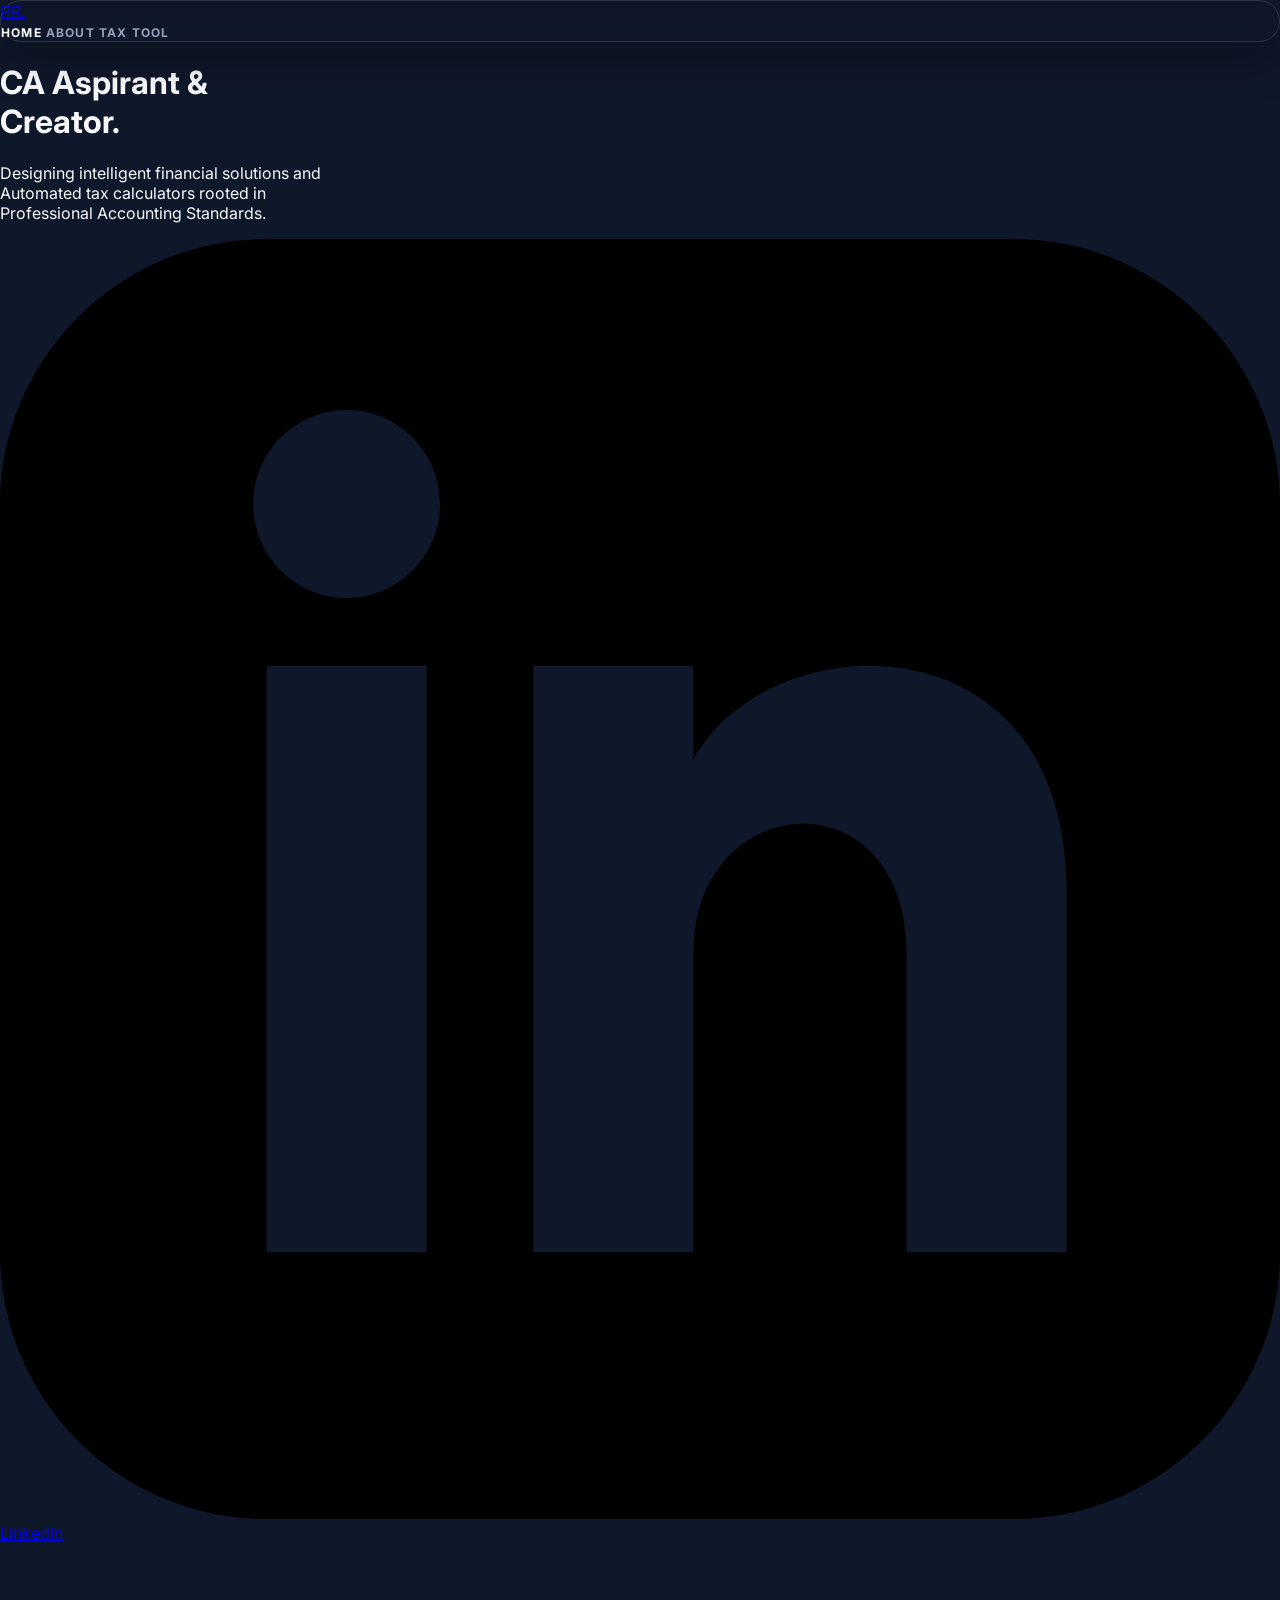
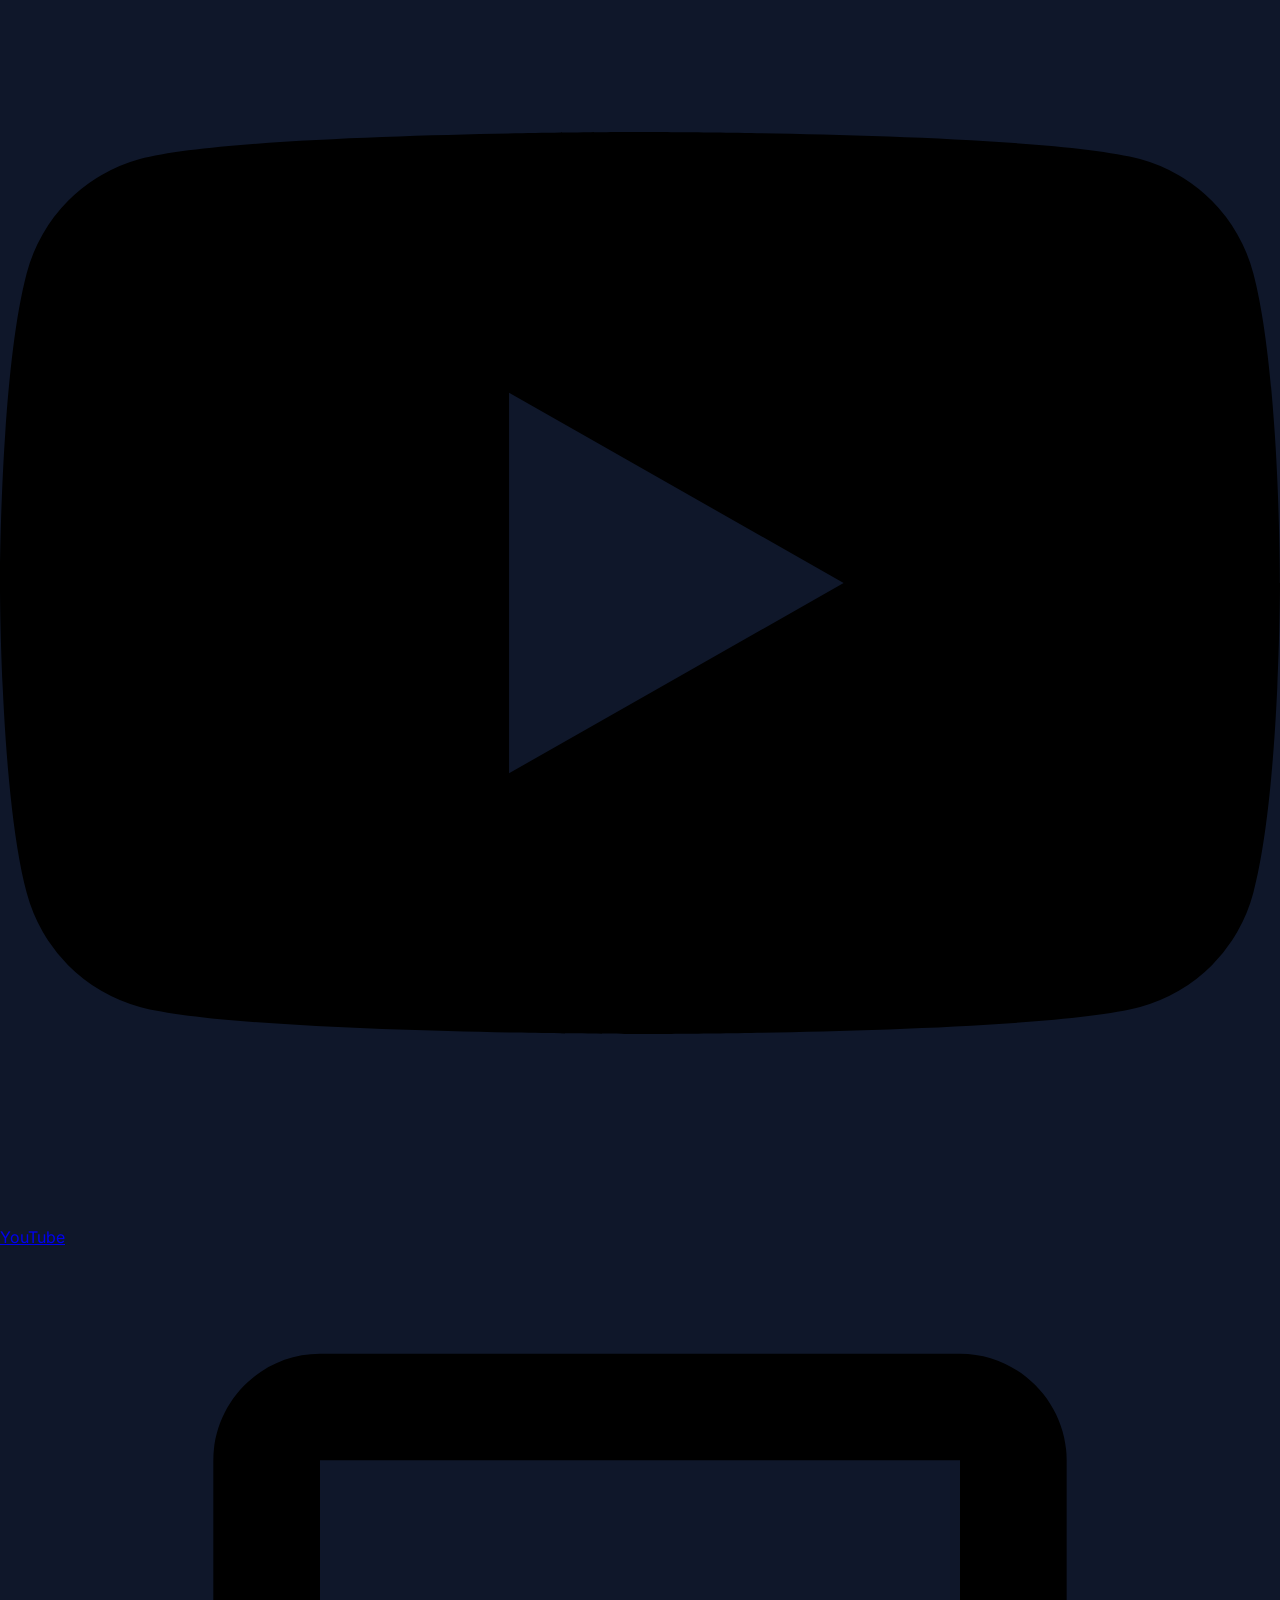
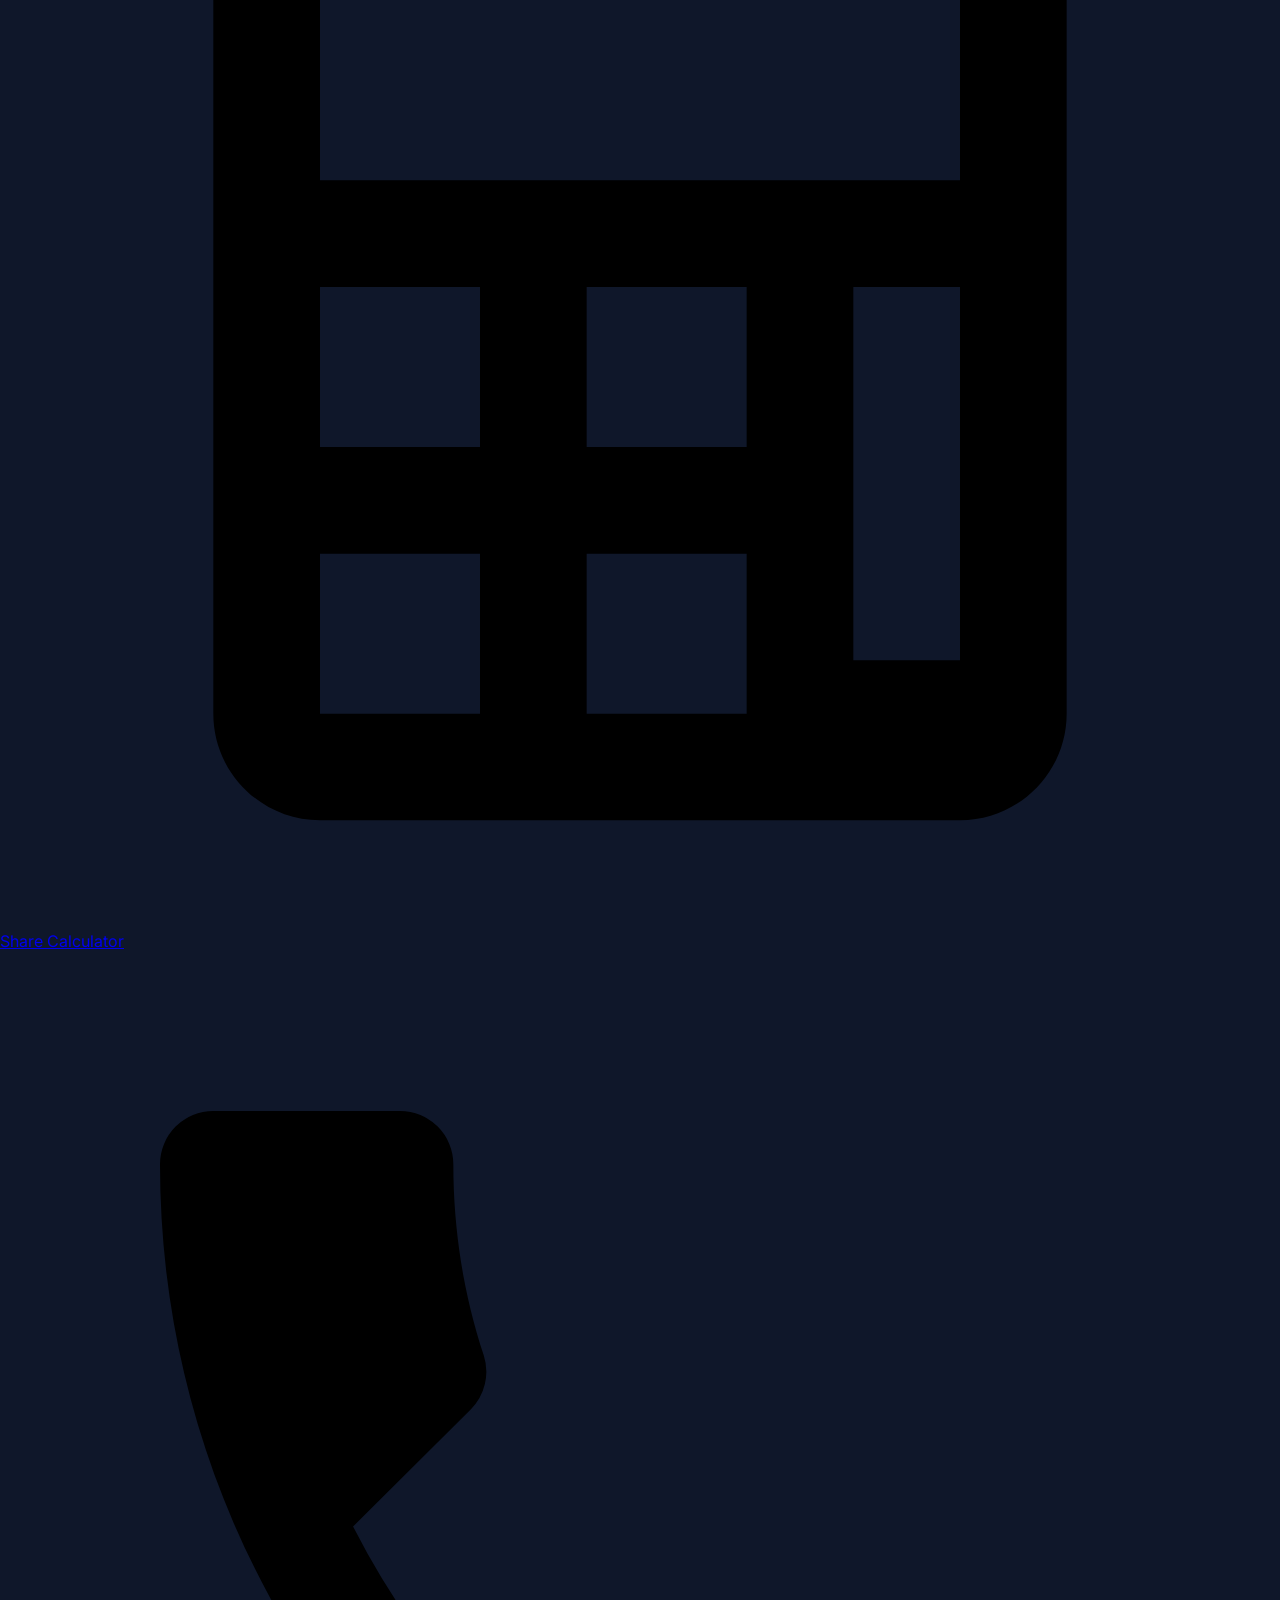
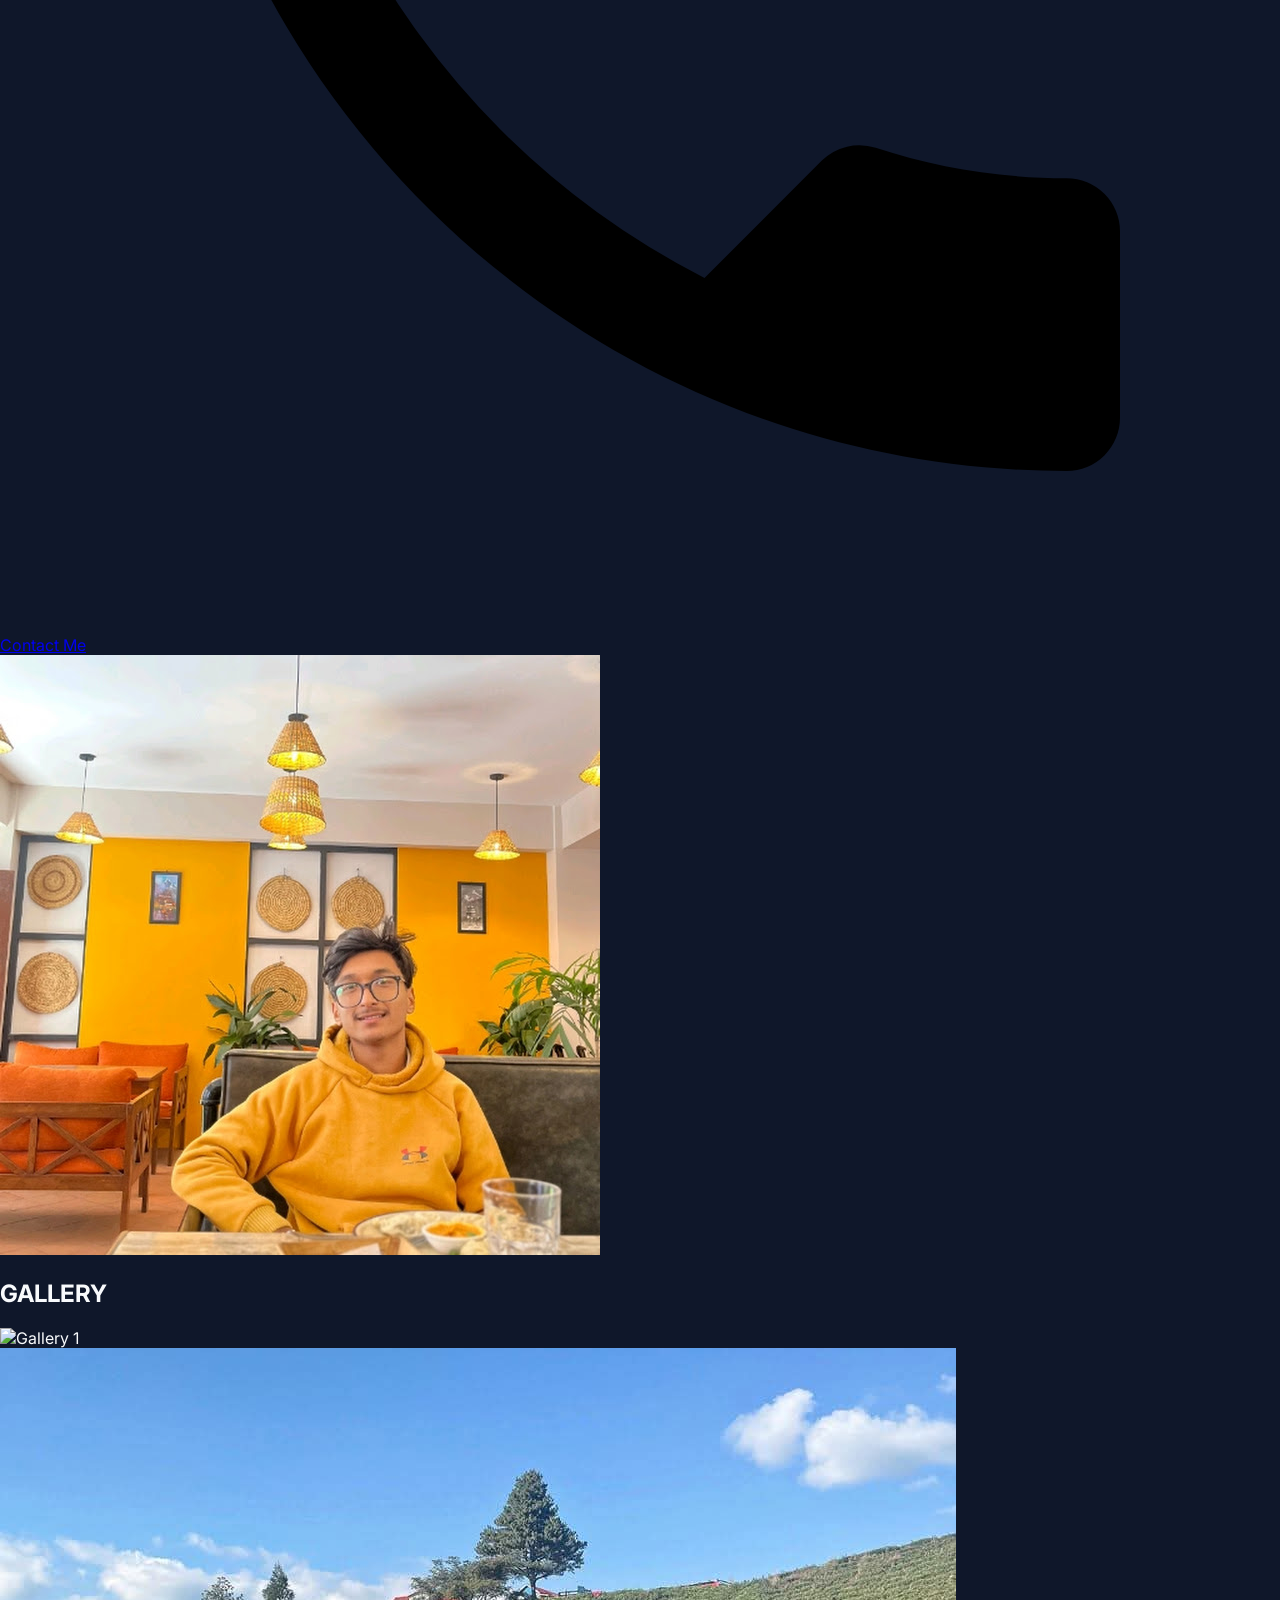
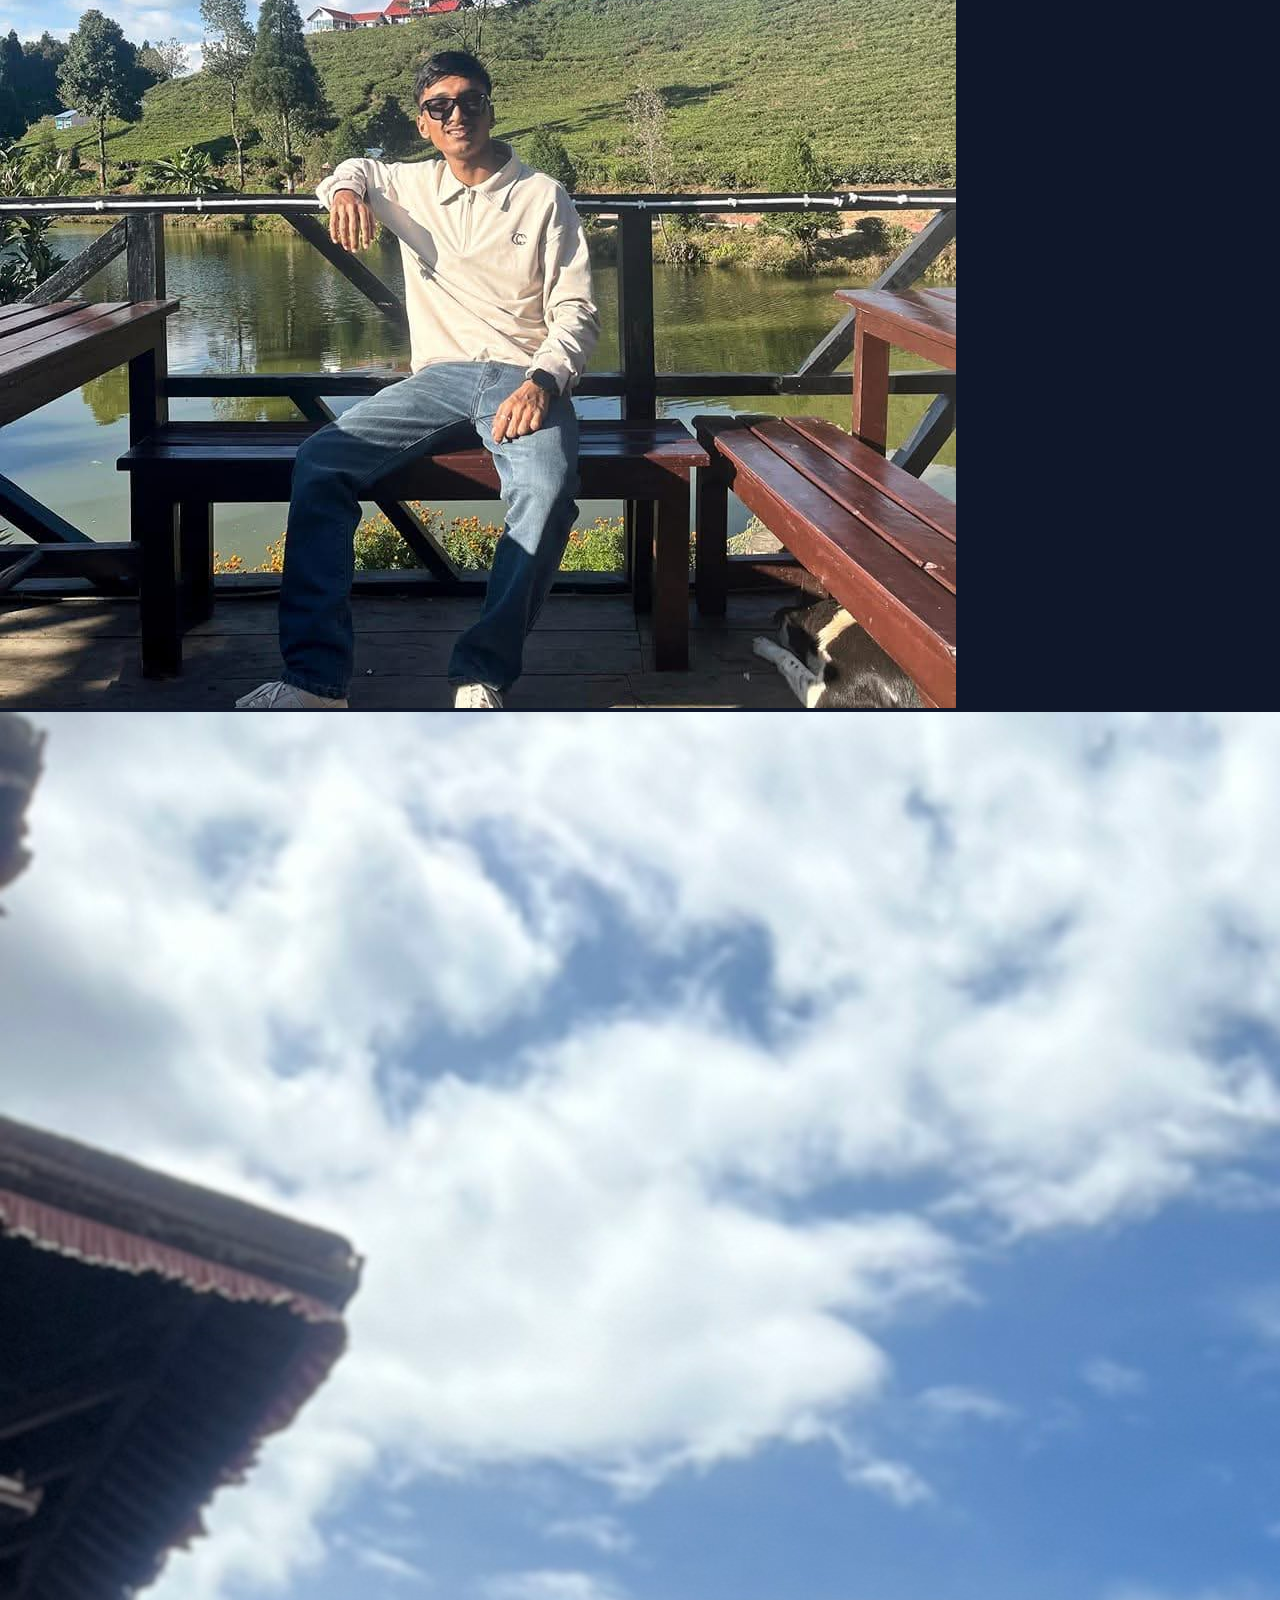
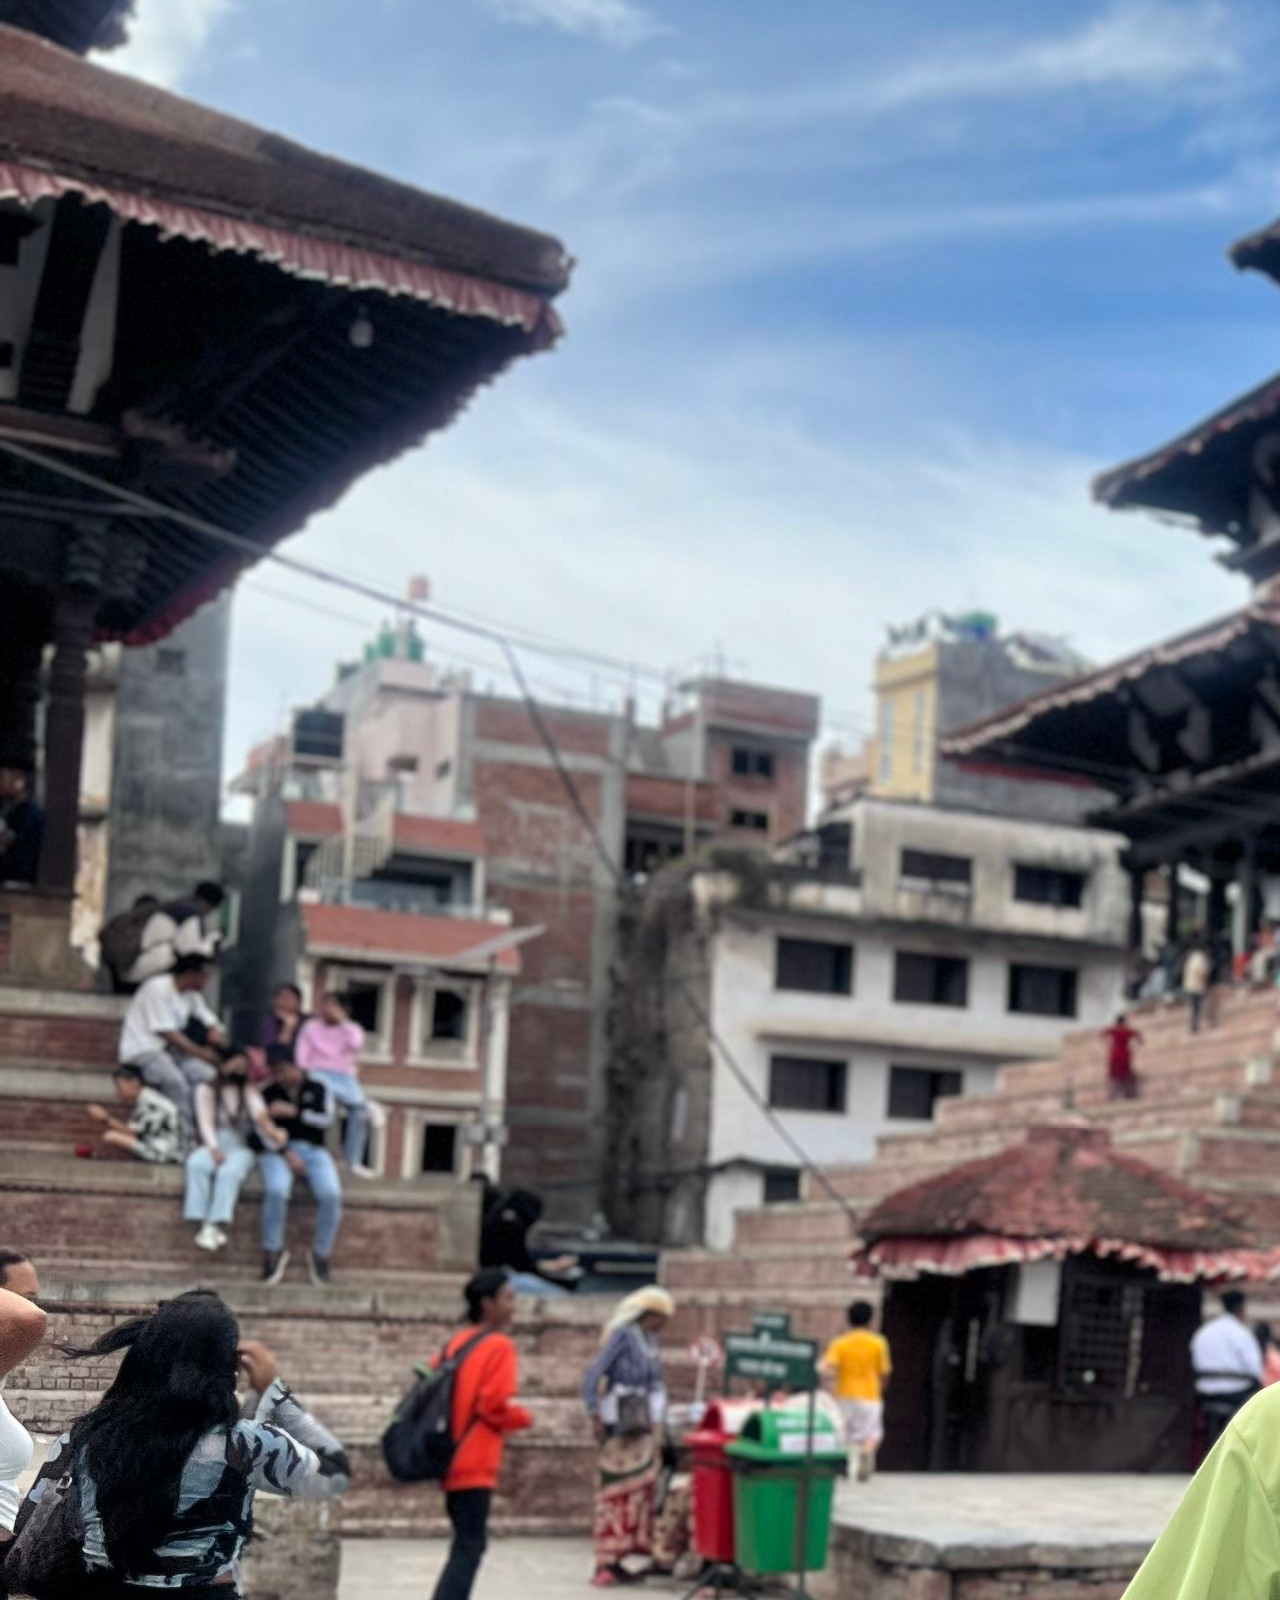
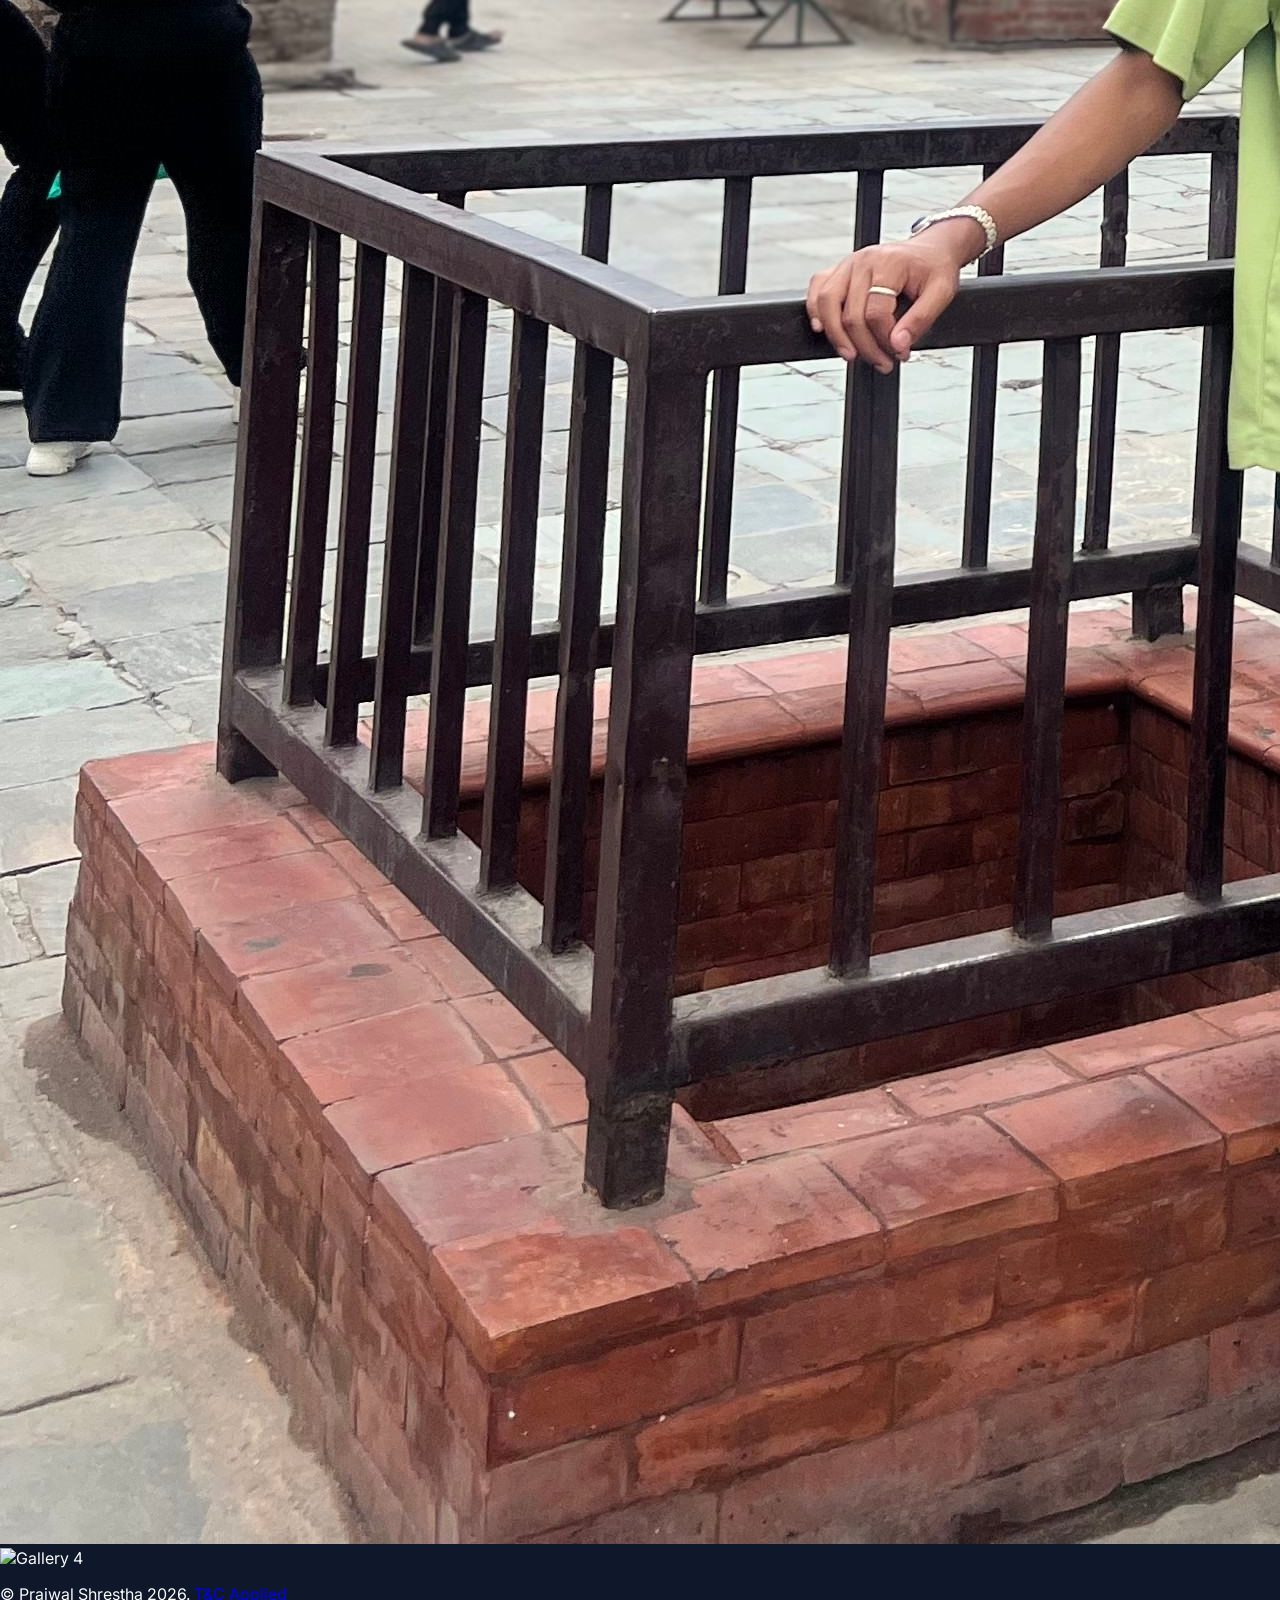
==== index.html @ 25c09fc2 "Add files via upload" ====
<!DOCTYPE html>
<html lang="en">
<head>
    <meta charset="UTF-8">
    <meta name="viewport" content="width=device-width, initial-scale=1.0">
    <meta name="title" content="Prajwal Shrestha | CA Aspirant & Content Creator">
    <meta name="description" content="A personal platform by Prajwal Shrestha featuring tools, insights, and resources on finance, technology, and creativity—helping users simplify decisions and explore new ideas.">
    <meta name="keywords" content="About Prajwal Shrestha, About CA, ICAN, share tax calculator, NEPSE, Tax Tool, Pikha Lakhu, Web Developer, prajwal shrestha, Prajwal Newar ">
    <meta name="author" content="Prajwal Shrestha">

    <meta property="og:type" content="website">
    <meta property="og:url" content="https://prajwalshrestha2.com.np/">
    <meta property="og:title" content="Prajwal Shrestha | Financial Analyst & Creator">
    <meta property="og:description" content="Explore my work in financial management and cultural architectural documentation.">
    <meta property="og:image" content="https://prajwalshrestha2.com.np/picture.jpg">

    <link rel="icon" href="fav.png">
    <title>Prajwal | Portfolio</title>
    <script src="https://cdn.tailwindcss.com"></script>
    <script defer src="https://unpkg.com/alpinejs@3.x.x/dist/cdn.min.js"></script>
    <link rel="stylesheet" href="style.css">
    <script>
        if ('scrollRestoration' in history) {
            history.scrollRestoration = 'manual';
        }
        window.addEventListener('load', function() {
            window.scrollTo(0, 0);
        });
    </script>
     <script type="application/ld+json">
{
  "@context": "https://schema.org",
  "@type": "Person",
  "name": "Prajwal Shrestha",
  "url": "https://prajwalshrestha2.com.np",
  "jobTitle": "Market Analyst, CA Student and Front-end Developer",
 "address": {
    "@type": "PostalAddress",
    "addressLocality": "Kathmandu",
    "addressCountry": "Nepal"
  },
  "alumniOf": {
    "@type": "Chartered Accountancy",
    "name": "Institute of Chartered Accountants of Nepal"
  },
  "knowsAbout": [
    "Chartered Accountancy",
    "CA Aspirant",
    "Front-end Web Development",
    "Financial Systems",
    "React",
    "Stock Market Analysis",
    "Prajwal Shrestha"
  ],
  "sameAs": [
    "https://www.linkedin.com/in/prajwalshresthaaa",
    "https://github.com/Prajwalshresthaofficial",
    "https://www.youtube.com/@Prajwalshresthaa",
  ],
  "description": "Prajwal Shrestha is a Market Analyst, Front-end Web Developer, and CA aspirant specializing in financial technology and digital content creation."

}

</script>
    
    <style>
        .glass-card {
            background: rgba(15, 23, 42, 0.8);
            backdrop-filter: blur(12px);
            -webkit-backdrop-filter: blur(12px);
        }
        .nav-link {
            @apply text-slate-400 hover:text-blue-400 transition-colors duration-300;
        }
        .nav-link.active {
            @apply text-blue-400 font-bold;
        }
    </style>
</head>
<body class="bg-[#0f172a] text-white">
    <nav class="fixed top-4 left-1/2 z-50 glass-card rounded-[2rem] border border-slate-800 px-4 py-3 max-w-6xl w-[95%] -translate-x-1/2 transform">
        <div class="max-w-6xl mx-auto px-6 h-16 flex items-center justify-between">
            <span class="text-xl font-bold text-blue-400"><a href="home.html">PR.</a></span>
            <div class="flex gap-8">
                <a href="./home" class="nav-link active">Home</a>
                <a href="./about" class="nav-link">About</a>
                <a href="./tax" class="nav-link">Tax Tool</a>
            </div>
        </div>
    </nav>

    <main class="pt-40 pb-4 px-6 max-w-6xl mx-auto flex flex-col md:flex-row items-center gap-12">
        <div class="flex-1 space-y-8">
            <h1 class="text-5xl md:text-7xl font-bold leading-tight">
                CA Aspirant & <br><span class="text-slate-500">Creator.</span>
            </h1>
            <p class="text-slate-400 max-w-md text-lg">
               Designing intelligent financial solutions and <br>Automated tax calculators rooted in<br>Professional Accounting Standards.
            </p>

            <div class="flex flex-wrap justify-center gap-4 pt-2 md:justify-start">
                <a href="https://linkedin.com/in/prajwalshresthaaa" target="_blank" class="group flex items-center gap-2 text-slate-400 hover:text-blue-400 transition-all">
                    <svg class="w-5 h-5 fill-current" viewBox="0 0 24 24"><path d="M19 0h-14c-2.761 0-5 2.239-5 5v14c0 2.761 2.239 5 5 5h14c2.762 0 5-2.239 5-5v-14c0-2.761-2.238-5-5-5zm-11 19h-3v-11h3v11zm-1.5-12.268c-.966 0-1.75-.79-1.75-1.764s.784-1.764 1.75-1.764 1.75.79 1.75 1.764-.783 1.764-1.75 1.764zm13.5 12.268h-3v-5.604c0-3.368-4-3.113-4 0v5.604h-3v-11h3v1.765c1.396-2.586 7-2.777 7 2.476v6.759z"/></svg>
                    <span class="text-sm font-medium">LinkedIn</span>
                </a>
                <a href="https://youtube.com/@Prajwalshresthaa" target="_blank" class="group flex items-center gap-2 text-slate-400 hover:text-red-500 transition-all">
                    <svg class="w-5 h-5 fill-current" viewBox="0 0 24 24"><path d="M23.498 6.186a3.016 3.016 0 0 0-2.122-2.136C19.505 3.545 12 3.545 12 3.545s-7.505 0-9.377.505A3.017 3.017 0 0 0 .502 6.186C0 8.07 0 12 0 12s0 3.93.502 5.814a3.016 3.016 0 0 0 2.122 2.136c1.871.505 9.376.505 9.376.505s7.505 0 9.377-.505a3.015 3.015 0 0 0 2.122-2.136C24 15.93 24 12 24 12s0-3.93-.502-5.814zM9.545 15.568V8.432L15.818 12l-6.273 3.568z"/></svg>
                    <span class="text-sm font-medium">YouTube</span>
                </a>
                <a href="tax.html" target="_blank" class="group flex items-center gap-2 text-slate-400 hover:text-slate-100 transition-all">
                    <svg class="w-5 h-5 fill-current" viewBox="0 0 24 24">
                    <path d="M6 2C4.9 2 4 2.9 4 4v16c0 1.1.9 2 2 2h12c1.1 0 2-.9 2-2V4c0-1.1-.9-2-2-2H6zm0 2h12v6H6V4zm0 8h3v3H6v-3zm5 0h3v3h-3v-3zm5 0h2v7h-2v-7zM6 17h3v3H6v-3zm5 0h3v3h-3v-3z"/>
                    </svg>
                    <span class="text-sm font-medium">Share Calculator</span>
                </a>
                <a href="contact.html" target="_blank" class="group flex items-center gap-2 text-slate-400 hover:text-green-500 transition-all">
                    <svg class="w-5 h-5 fill-current" viewBox="0 0 24 24">
                    <path d="M6.62 10.79a15.05 15.05 0 0 0 6.59 6.59l2.2-2.2a1 1 0 0 1 1.01-.24c1.12.37 2.33.57 3.58.57a1 1 0 0 1 1 1V20a1 1 0 0 1-1 1C10.61 21 3 13.39 3 4a1 1 0 0 1 1-1h3.5a1 1 0 0 1 1 1c0 1.25.2 2.46.57 3.58a1 1 0 0 1-.24 1.01l-2.21 2.2z"/>
                    </svg>
                    <span class="text-sm font-medium">Contact Me</span>
                </a>
            </div>
        </div>
        
        <div class="w-72 h-72 bg-slate-800 rounded-[2.5rem] border border-slate-700 flex items-center justify-center rotate-3 shadow-2xl overflow-hidden relative group">
            <img src="picture.jpg" alt="Prajwal Shrestha" class="w-full h-full object-cover transition-transform duration-500 group-hover:scale-110">
            <div class="absolute inset-0 bg-slate-900/40 flex items-center justify-center opacity-0 group-hover:opacity-100 transition-opacity duration-300">
            </div>
        </div>
    </main>

    <section class="pt-12 pb-20 px-6 max-w-6xl mx-auto">
        <h2 class="text-2xl font-bold mb-10 flex items-center gap-4"><span class="h-px w-10 bg-blue-500"></span> GALLERY</h2>
        <div class="grid grid-cols-2 md:grid-cols-3 lg:grid-cols-4 gap-4">
            <div class="rounded-2xl overflow-hidden aspect-square bg-slate-800 border border-slate-700">
                <img src="pic1.jpg" alt="Gallery 1" class="w-full h-full object-cover opacity-60 hover:opacity-100 transition duration-500 hover:scale-110">
            </div>
            <div class="rounded-2xl overflow-hidden aspect-square bg-slate-800 border border-slate-700">
                <img src="pic2.jpg" alt="Gallery 2" class="w-full h-full object-cover opacity-60 hover:opacity-100 transition duration-500 hover:scale-110">
            </div>
            <div class="rounded-2xl overflow-hidden aspect-square bg-slate-800 border border-slate-700">
                <img src="pic3.jpg" alt="Gallery 3" class="w-full h-full object-cover opacity-60 hover:opacity-100 transition duration-500 hover:scale-110">
            </div>
            <div class="rounded-2xl overflow-hidden aspect-square bg-slate-800 border border-slate-700">
                <img src="pic6.jpg" alt="Gallery 4" class="w-full h-full object-cover opacity-60 hover:opacity-100 transition duration-500 hover:scale-110">
            </div>
        </div>
    </section>

    <footer class="py-12 border-t border-slate-800/50 text-center">
        <p class="text-slate-500 text-sm">© Prajwal Shrestha 2026. <a href="./terms" class="text-blue-400 hover:underline">T&C Applied</a></p>
    </footer>
    <script>
        document.addEventListener('contextmenu', function(e) {
            e.preventDefault();
        });
    </script>
</body>
</html>
---- style.css ----
@import url('https://fonts.googleapis.com/css2?family=Inter:wght@400;500;600;700&display=swap');

/* =========================
   BASE STYLE
========================= */

html {
    scroll-behavior: smooth;
}

body {
    font-family: 'Inter', sans-serif;
    background: #0f172a;
    color: #f8fafc;
    margin: 0;
    min-height: 100vh;
}

main,
section,
footer {
    animation: pageEnter 0.5s ease-out;
}

@keyframes pageEnter {
    from {
        opacity: 0;
        transform: translateY(12px);
    }
    to {
        opacity: 1;
        transform: translateY(0);
    }
}


/* =========================
   SCROLLBAR
========================= */

::-webkit-scrollbar {
    width: 8px;
}

::-webkit-scrollbar-track {
    background: #020617;
}

::-webkit-scrollbar-thumb {
    background: #334155;
    border-radius: 20px;
}

::-webkit-scrollbar-thumb:hover {
    background: #3b82f6;
}


/* =========================
   GLASS CARD
========================= */

.glass-card {

    background:
    linear-gradient(
        135deg,
        rgba(255,255,255,0.08),
        rgba(255,255,255,0.03)
    );

    backdrop-filter: blur(18px);
    -webkit-backdrop-filter: blur(18px);

    border:
    1px solid rgba(255,255,255,0.12);

    border-radius: 24px;

    box-shadow:
    0 20px 40px rgba(0,0,0,0.25);

}


/* =========================
   FORM LAYOUT
========================= */

.form-grid {

    display:grid;

    grid-template-columns:
    repeat(2,minmax(0,1fr));

    gap:18px;

}


.form-group {

    display:flex;

    flex-direction:column;

    gap:8px;

}


.label-text {

    font-size:0.85rem;

    font-weight:600;

    color:#cbd5e1;

    letter-spacing:.02em;

}



/* =========================
   INPUTS
========================= */

.input-field {

    width:100%;

    box-sizing:border-box;

    background:#020617;

    border:
    1px solid #334155;

    border-radius:12px;

    padding:
    12px 14px;

    color:white;

    font-size:0.95rem;

    outline:none;

    transition:
    border .2s ease,
    box-shadow .2s ease,
    transform .2s ease;

}


.input-field:hover {

    border-color:#475569;

}


.input-field:focus {

    border-color:#3b82f6;

    box-shadow:
    0 0 0 3px
    rgba(59,130,246,.18);

    transform:translateY(-1px);

}


/* Fix select alignment */

select.input-field {

    appearance:none;

    cursor:pointer;

}



/* =========================
   BUTTONS
========================= */

.btn {

    border:none;

    cursor:pointer;

    padding:
    10px 20px;

    border-radius:12px;

    font-weight:700;

    transition:.25s;

}


.btn:hover {

    transform:translateY(-2px);

}


.btn-primary {

    background:#2563eb;

    color:white;

}


.btn-primary:hover {

    background:#3b82f6;

}



.btn-secondary {

    background:#334155;

    color:white;

}


.btn-secondary:hover {

    background:#475569;

}


/* Glass Toggle Buttons */

.mode-btn {

    padding:
    10px 24px;

    border-radius:14px;

    background:
    rgba(255,255,255,.06);

    border:
    1px solid rgba(255,255,255,.12);

    color:#cbd5e1;

    font-weight:700;

    transition:.25s;

}


.mode-btn.active {

    background:#2563eb;

    color:white;

    box-shadow:
    0 8px 20px rgba(37,99,235,.35);

}



/* =========================
   RESULT CARD
========================= */


.result-card {

    background:
    rgba(15,23,42,.65);

    border:
    1px solid rgba(255,255,255,.1);

    border-radius:20px;

    padding:20px;

}



.result-row {

    display:flex;

    justify-content:space-between;

    align-items:center;

    padding:
    10px 0;

    border-bottom:
    1px solid rgba(255,255,255,.08);

}


.result-row:last-child {

    border-bottom:none;

}



/* =========================
   NAVIGATION
========================= */


.nav-link {

    font-size:.75rem;

    font-weight:700;

    text-transform:uppercase;

    letter-spacing:.1em;

    color:#94a3b8;

    text-decoration:none;

    transition:.2s;

}


.nav-link:hover,
.nav-link.active {

    color:white;

}



/* =========================
   FOOTER
========================= */


.footer-text {

    color:#64748b;

    font-size:.8rem;

}


.footer-link {

    color:#3b82f6;

    text-decoration:none;

    transition:.2s;

}


.footer-link:hover {

    color:#60a5fa;

    text-decoration:underline;

}



/* =========================
   RESPONSIVE
========================= */


@media(max-width:1024px){

    .glass-card,
    .result-card,
    nav .max-w-6xl {
        width:100%;
    }

}

@media(max-width:768px){

    .form-grid {

        grid-template-columns:1fr;

    }


    .glass-card {

        border-radius:18px;

    }

    nav .max-w-6xl {
        flex-wrap: wrap;
        justify-content: space-between;
        gap: 1rem;
    }

    nav .flex.gap-8 {
        flex-wrap: wrap;
        justify-content: flex-end;
        gap: 1.5rem;
    }

    .result-row {
        flex-direction: column;
        align-items: flex-start;
        gap: 0.75rem;
    }

    .input-field {
        min-width: 0;
    }

    .max-w-6xl,
    .max-w-3xl {
        max-width: 100% !important;
    }

}

}
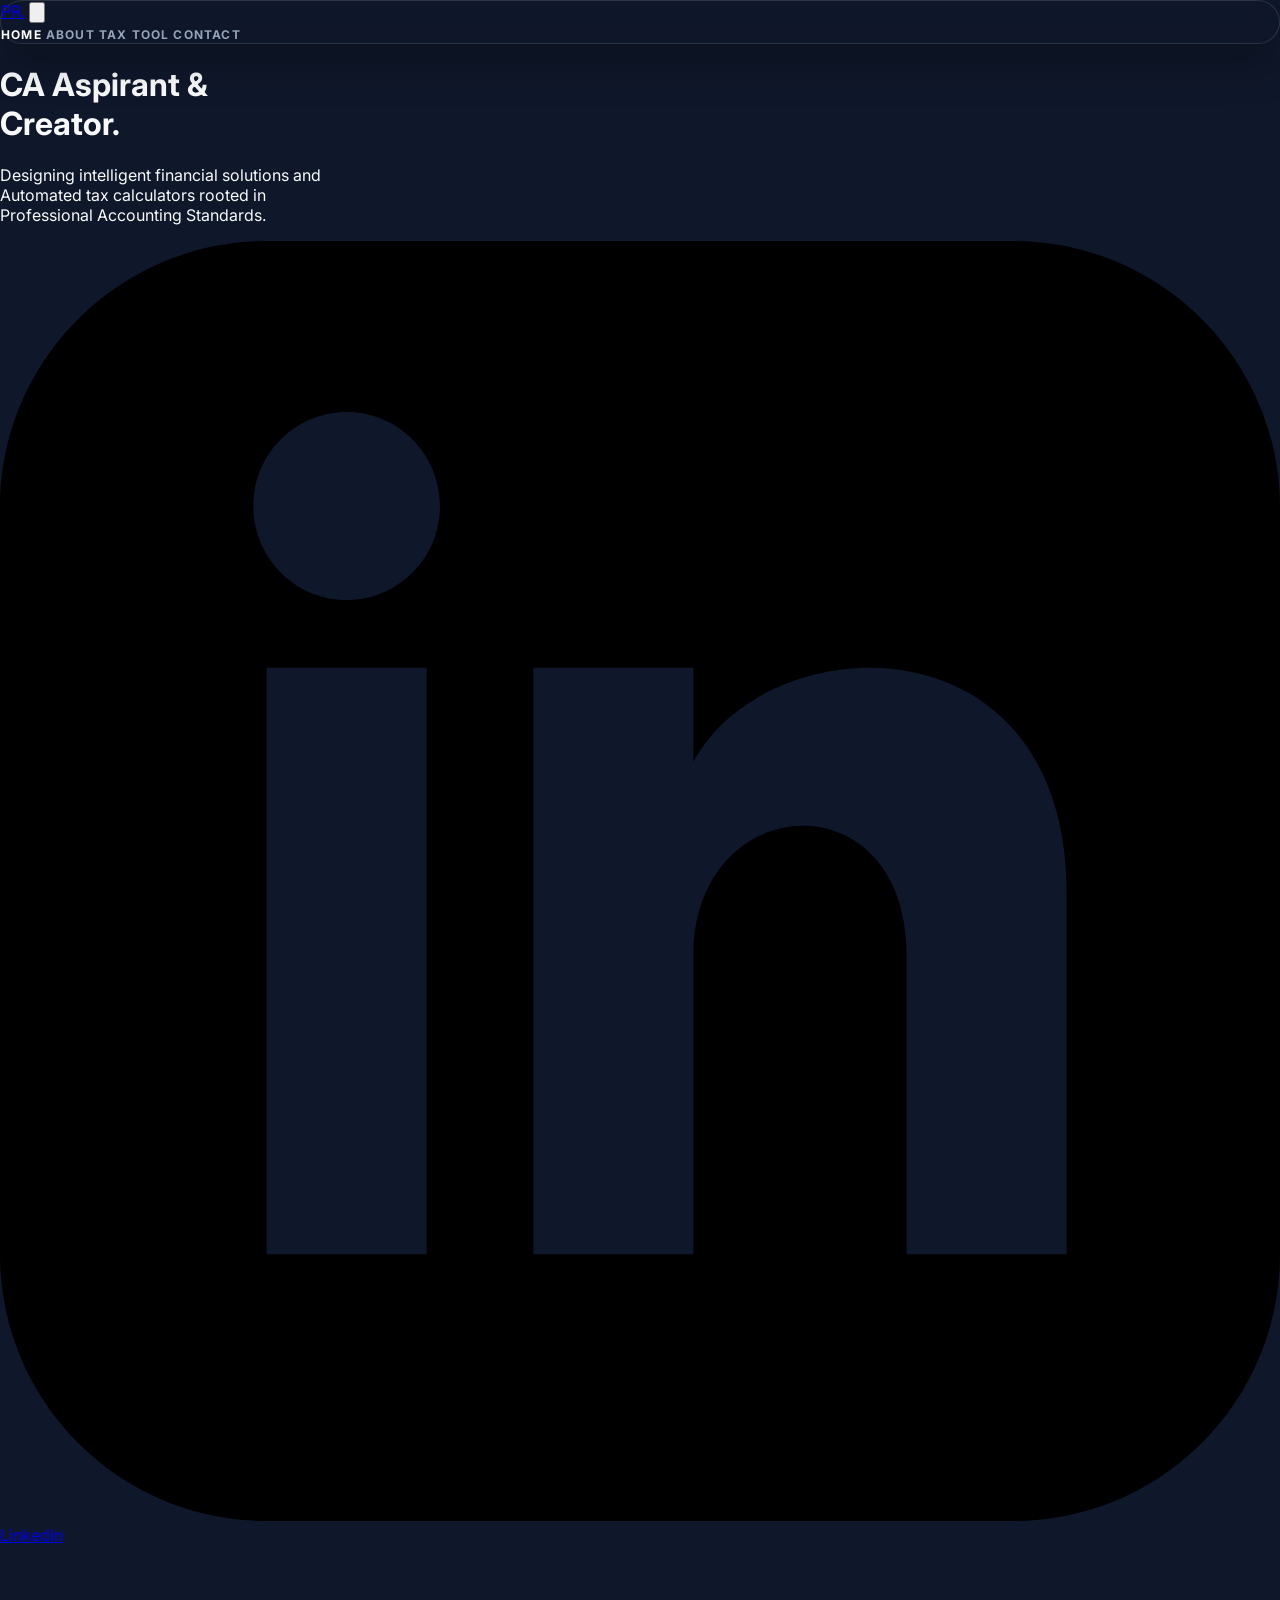
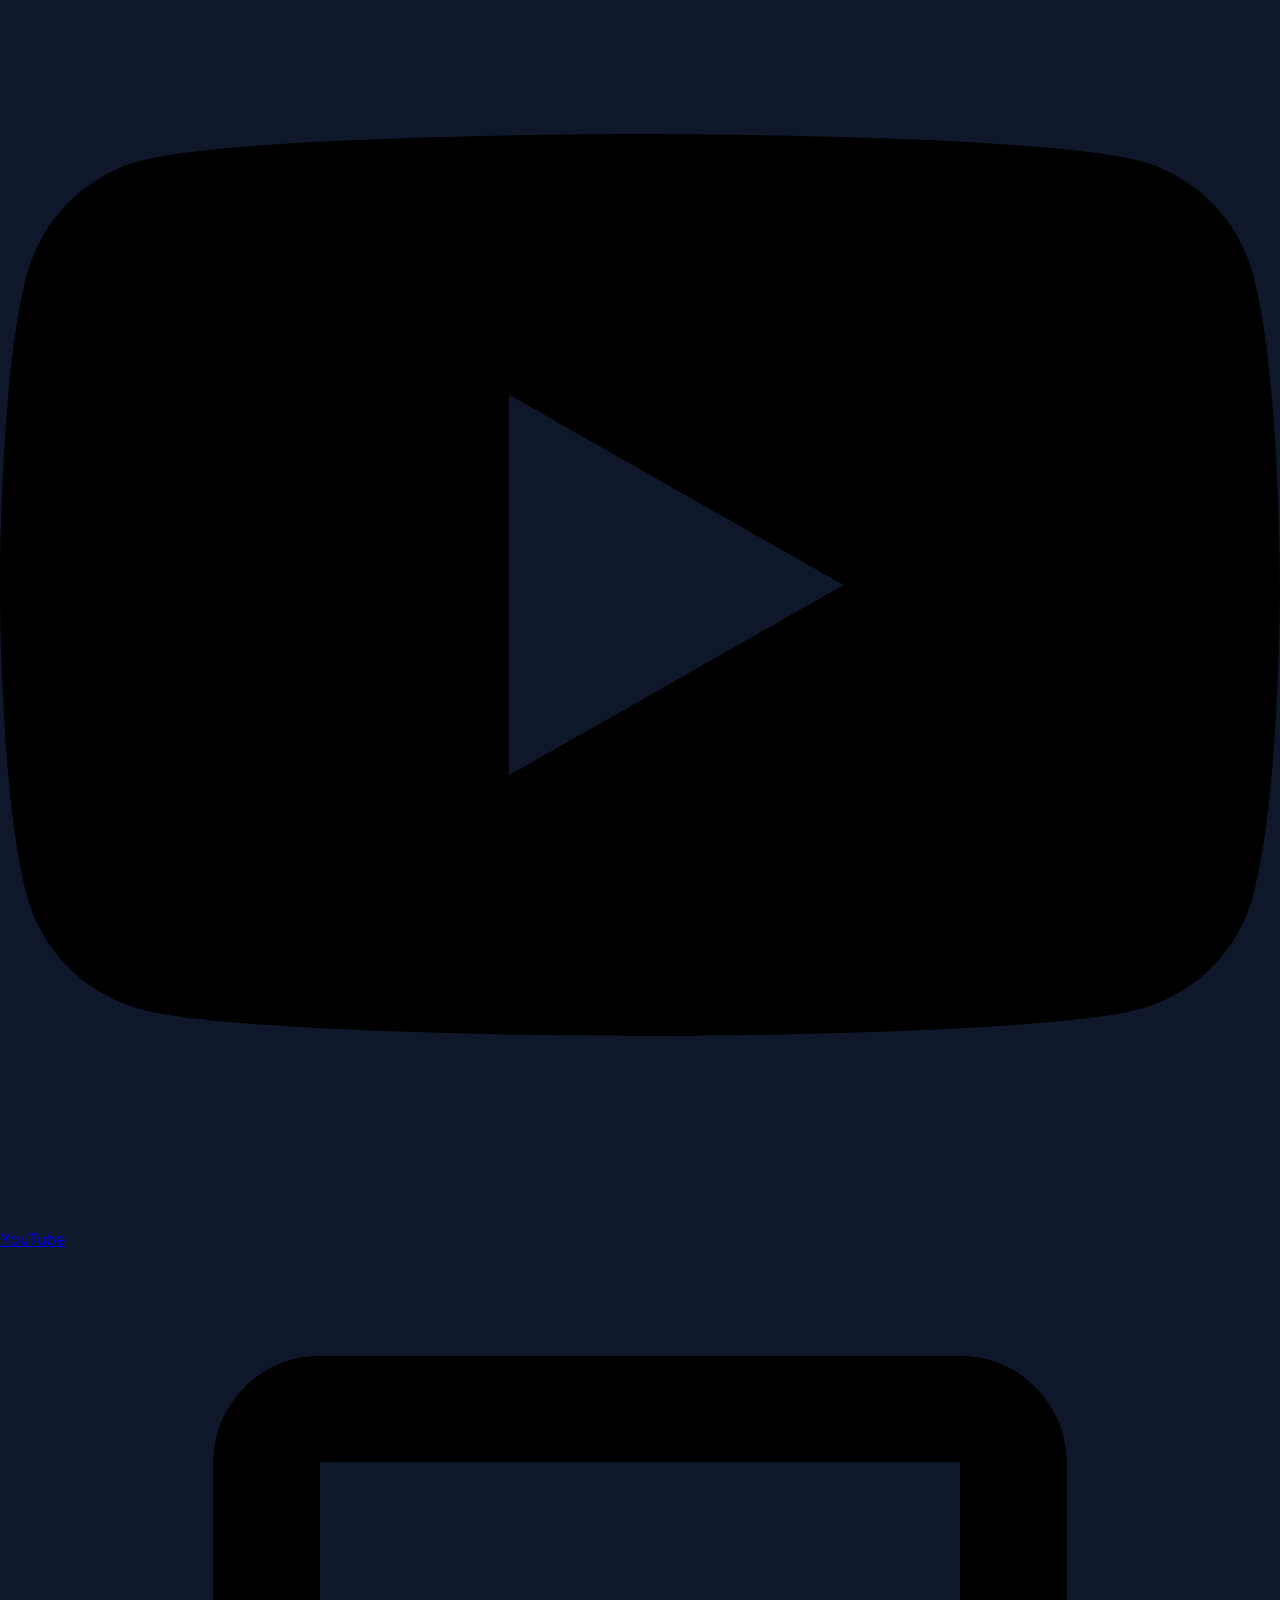
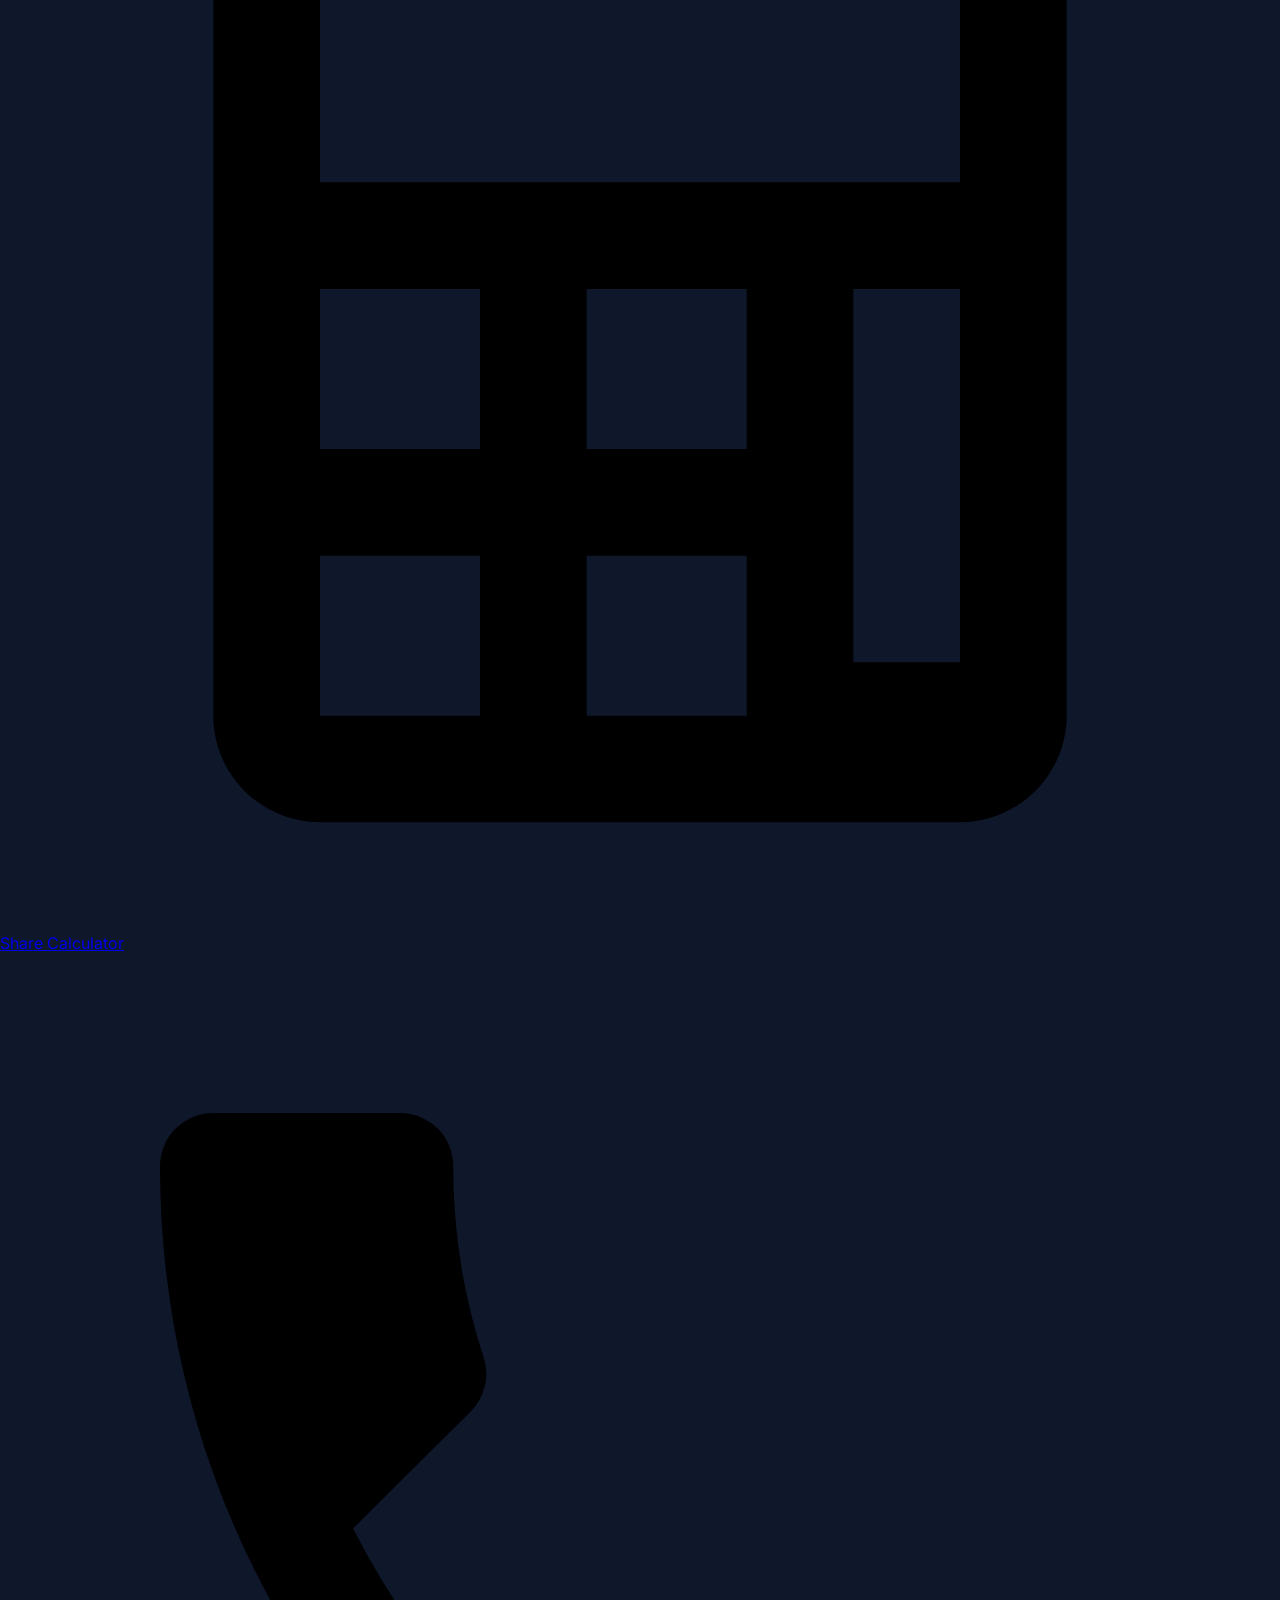
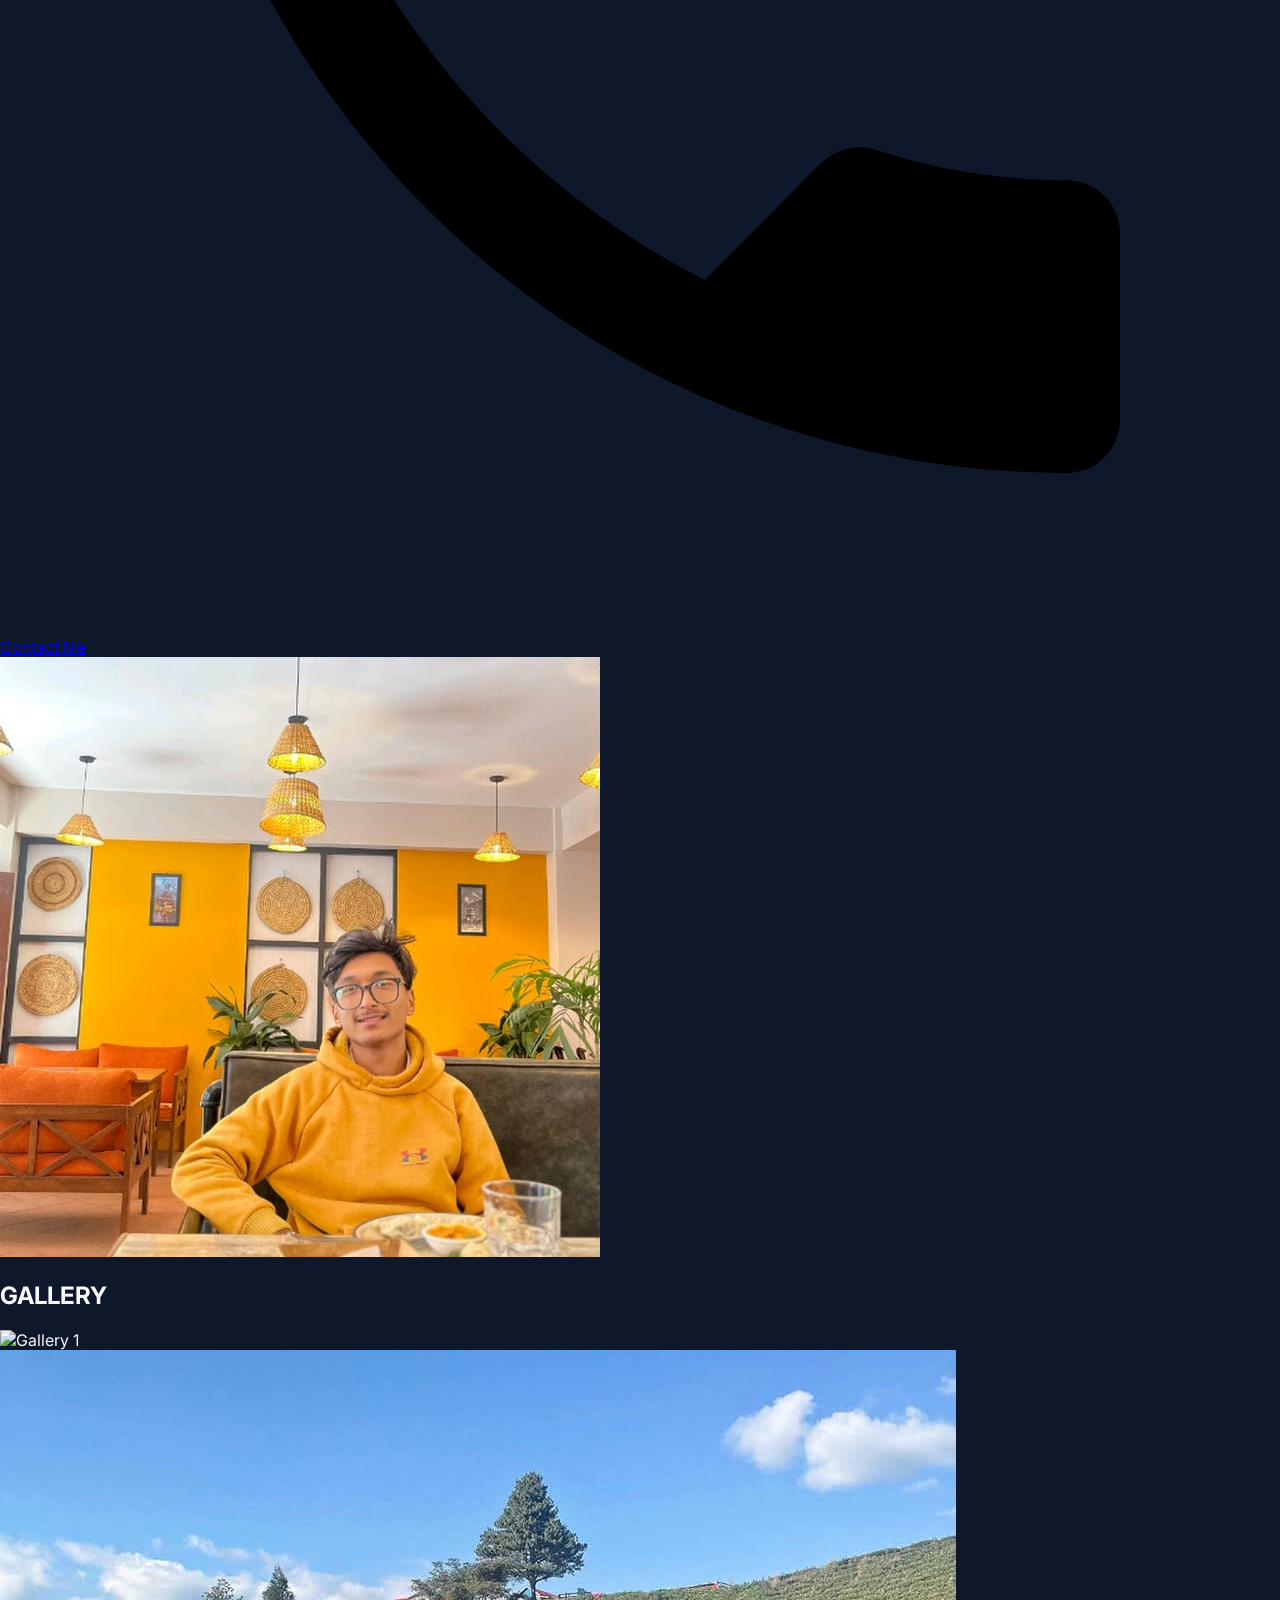
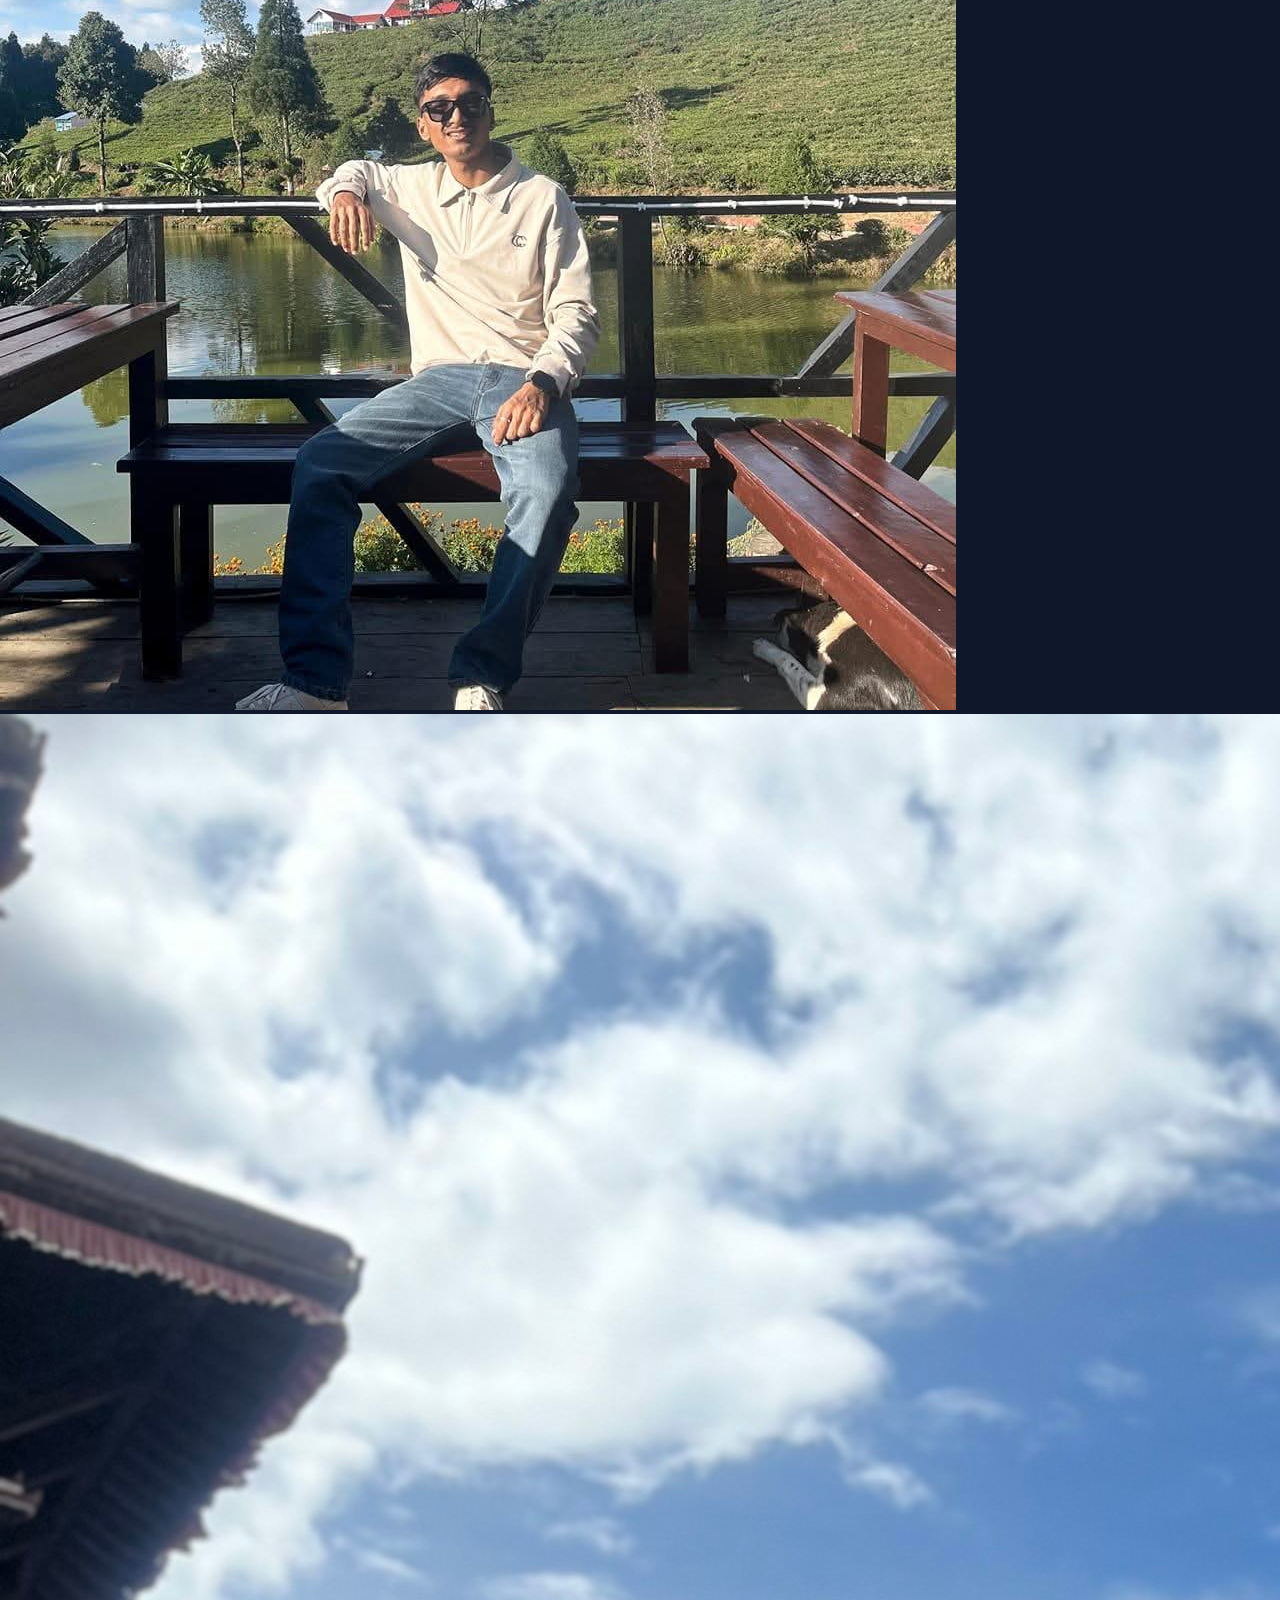
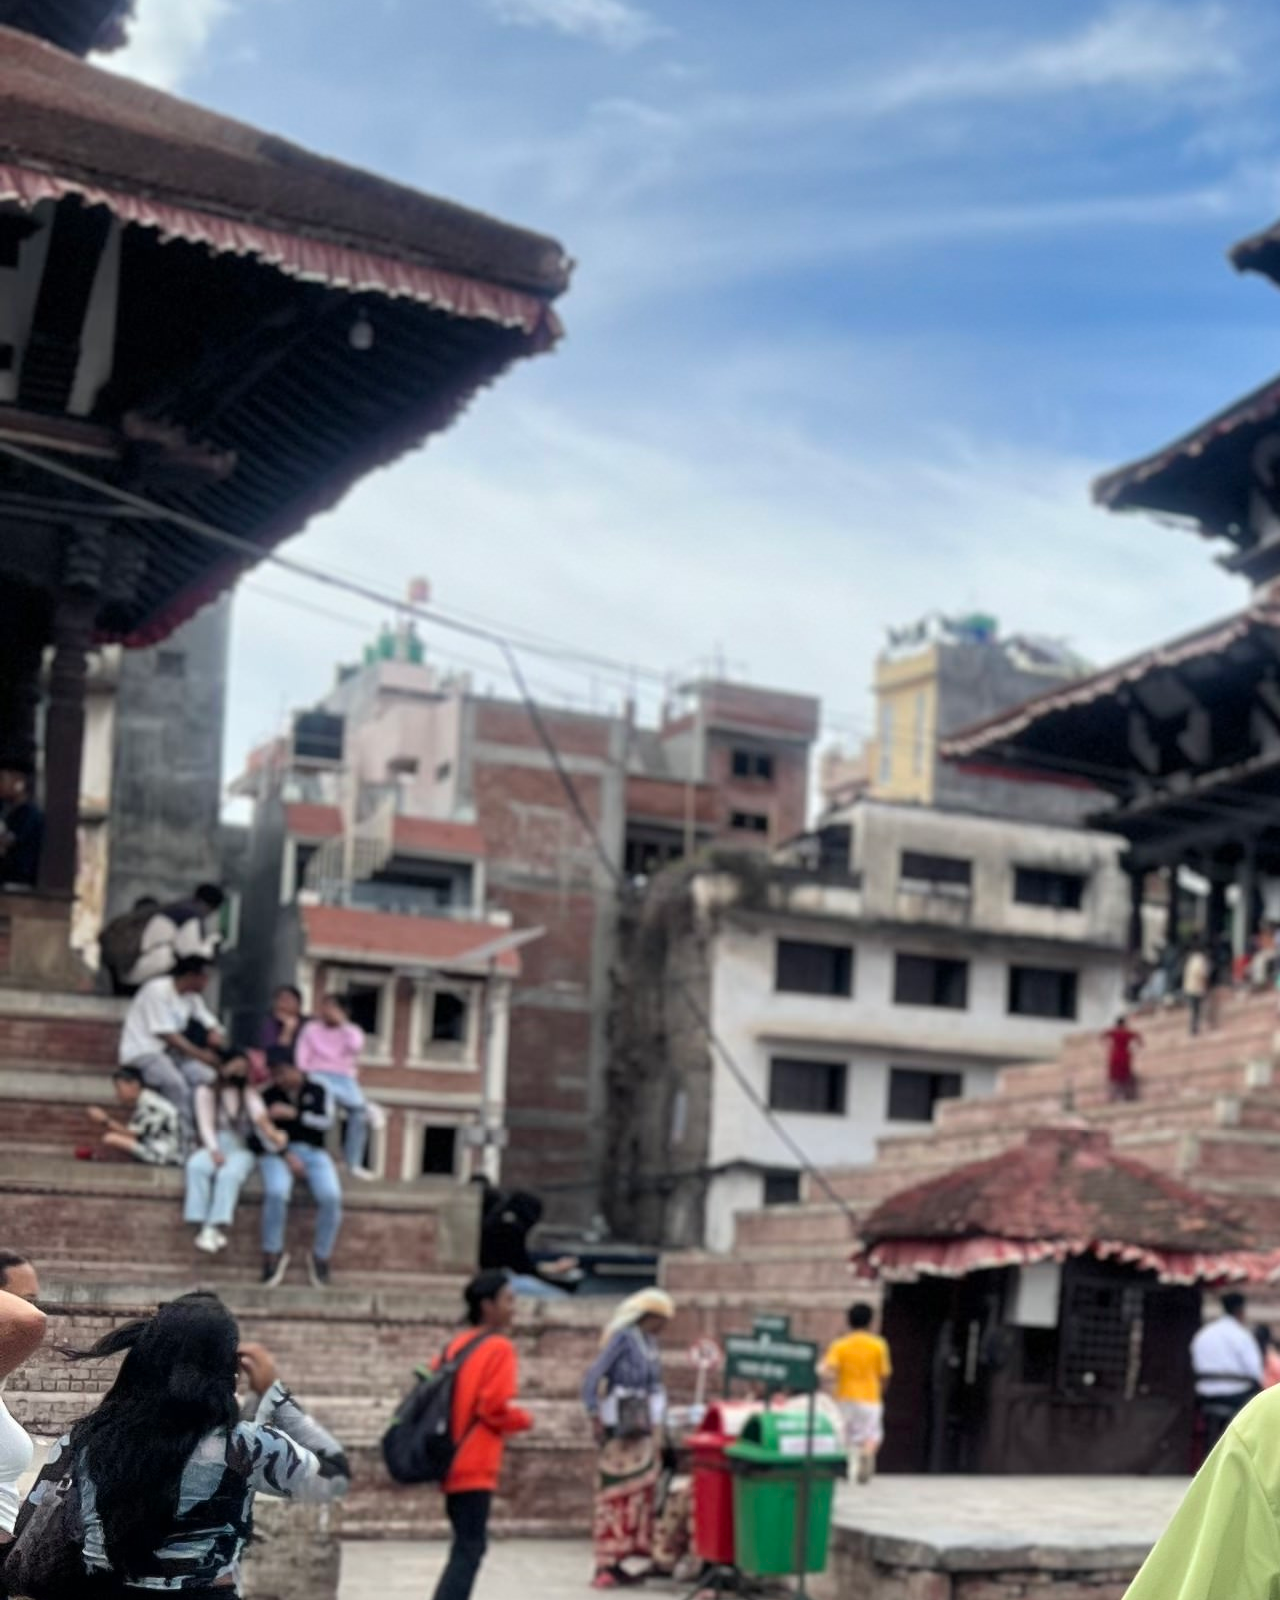
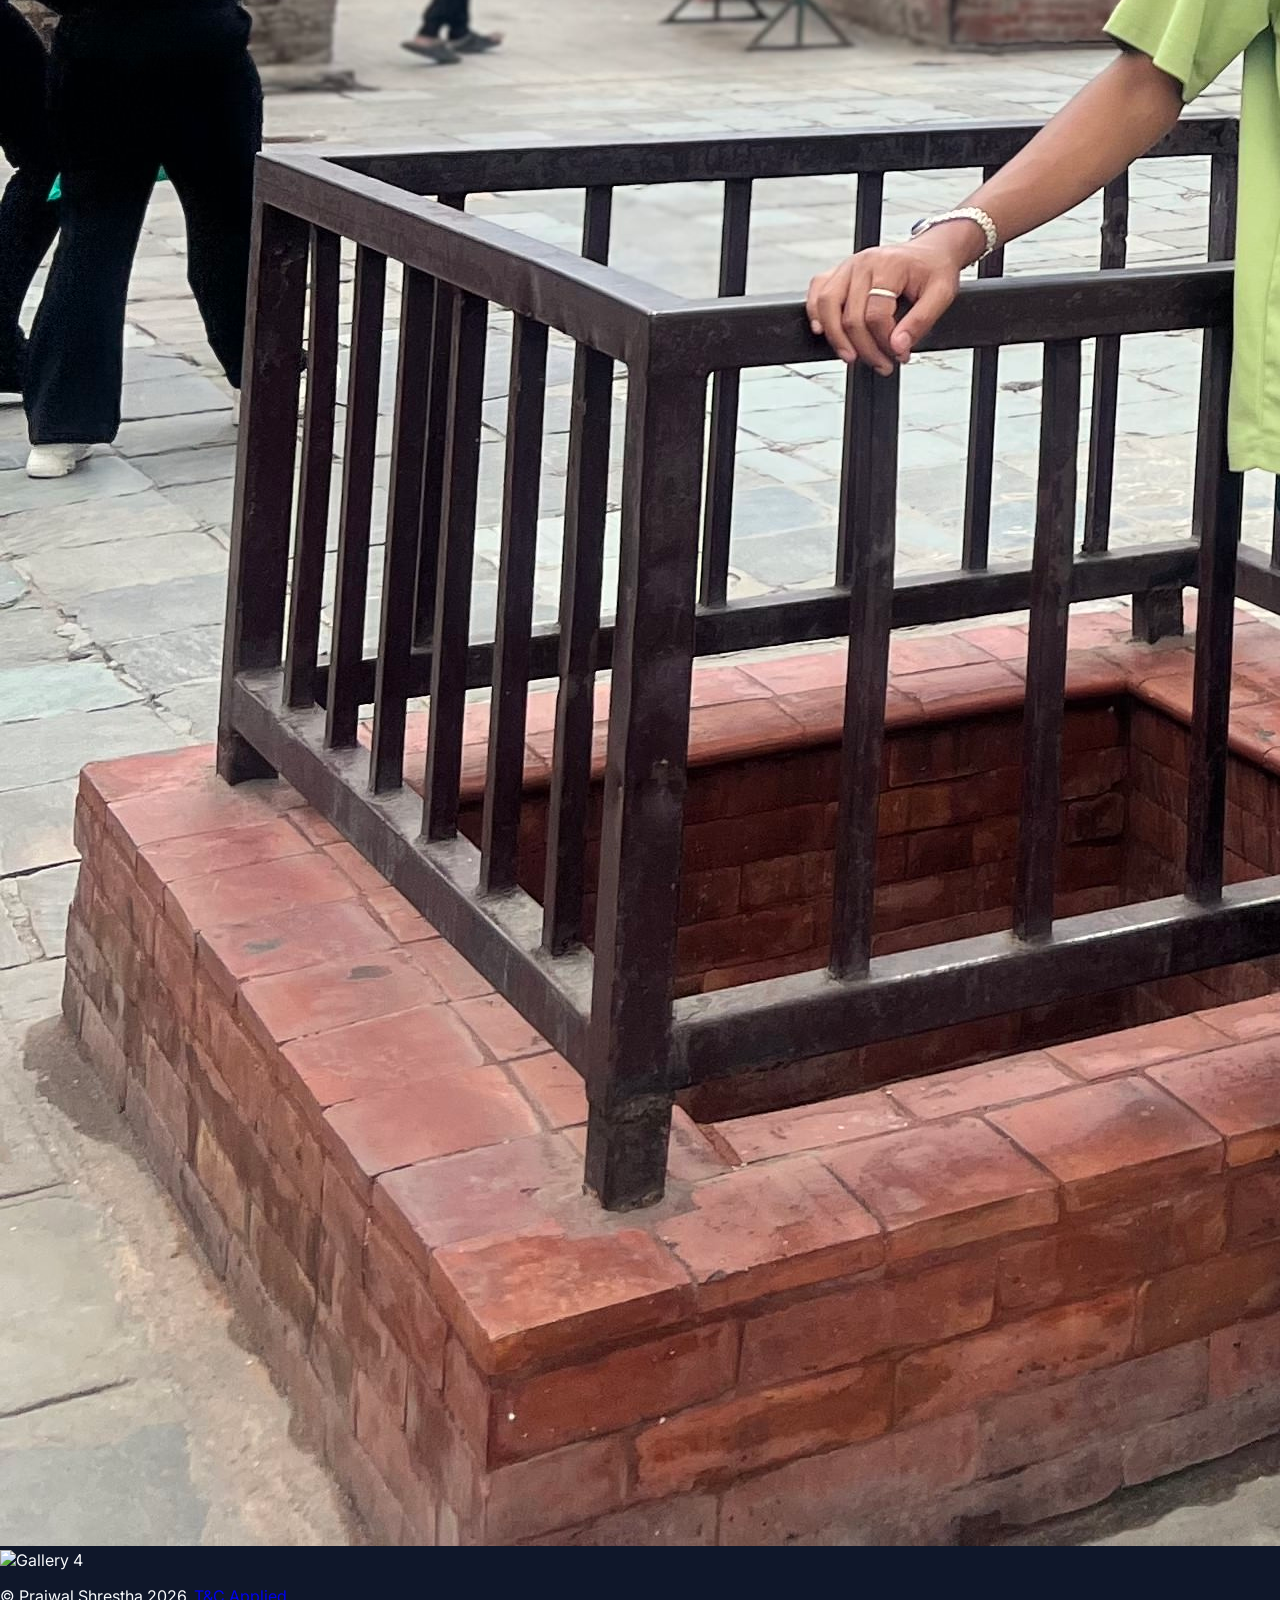
==== commit 4150c87e: "Add files via upload" ====
--- a/index.html
+++ b/index.html
@@ -79,12 +79,20 @@
 </head>
 <body class="bg-[#0f172a] text-white">
     <nav class="fixed top-4 left-1/2 z-50 glass-card rounded-[2rem] border border-slate-800 px-4 py-3 max-w-6xl w-[95%] -translate-x-1/2 transform">
-        <div class="max-w-6xl mx-auto px-6 h-16 flex items-center justify-between">
+        <div class="max-w-6xl mx-auto px-4 sm:px-6 h-16 flex items-center justify-between">
             <span class="text-xl font-bold text-blue-400"><a href="home.html">PR.</a></span>
-            <div class="flex gap-8">
-                <a href="./home" class="nav-link active">Home</a>
-                <a href="./about" class="nav-link">About</a>
-                <a href="./tax" class="nav-link">Tax Tool</a>
+            <button type="button" id="navToggle" class="md:hidden rounded-lg p-2 text-slate-300 hover:text-blue-400 focus:outline-none" aria-label="Toggle navigation">
+                <svg class="h-6 w-6" fill="none" stroke="currentColor" stroke-width="2" viewBox="0 0 24 24">
+                    <path stroke-linecap="round" stroke-linejoin="round" d="M4 6h16M4 12h16M4 18h16"></path>
+                </svg>
+            </button>
+            <div id="navMenu" class="hidden absolute left-4 right-4 top-20 rounded-2xl border border-slate-800 bg-slate-950/95 p-4 shadow-xl md:static md:flex md:bg-transparent md:border-0 md:p-0 md:shadow-none">
+                <div class="flex flex-col gap-4 md:flex-row md:gap-8">
+                    <a href="./home" class="nav-link active">Home</a>
+                    <a href="./about" class="nav-link">About</a>
+                    <a href="./tax" class="nav-link">Tax Tool</a>
+                    <a href="contact.html" class="nav-link">Contact</a>
+                </div>
             </div>
         </div>
     </nav>
@@ -154,6 +162,22 @@
         document.addEventListener('contextmenu', function(e) {
             e.preventDefault();
         });
+
+        document.addEventListener('DOMContentLoaded', function () {
+            const toggle = document.getElementById('navToggle');
+            const menu = document.getElementById('navMenu');
+            if (!toggle || !menu) return;
+
+            toggle.addEventListener('click', function () {
+                menu.classList.toggle('hidden');
+            });
+
+            menu.querySelectorAll('a').forEach(function (link) {
+                link.addEventListener('click', function () {
+                    menu.classList.add('hidden');
+                });
+            });
+        });
     </script>
 </body>
 </html>
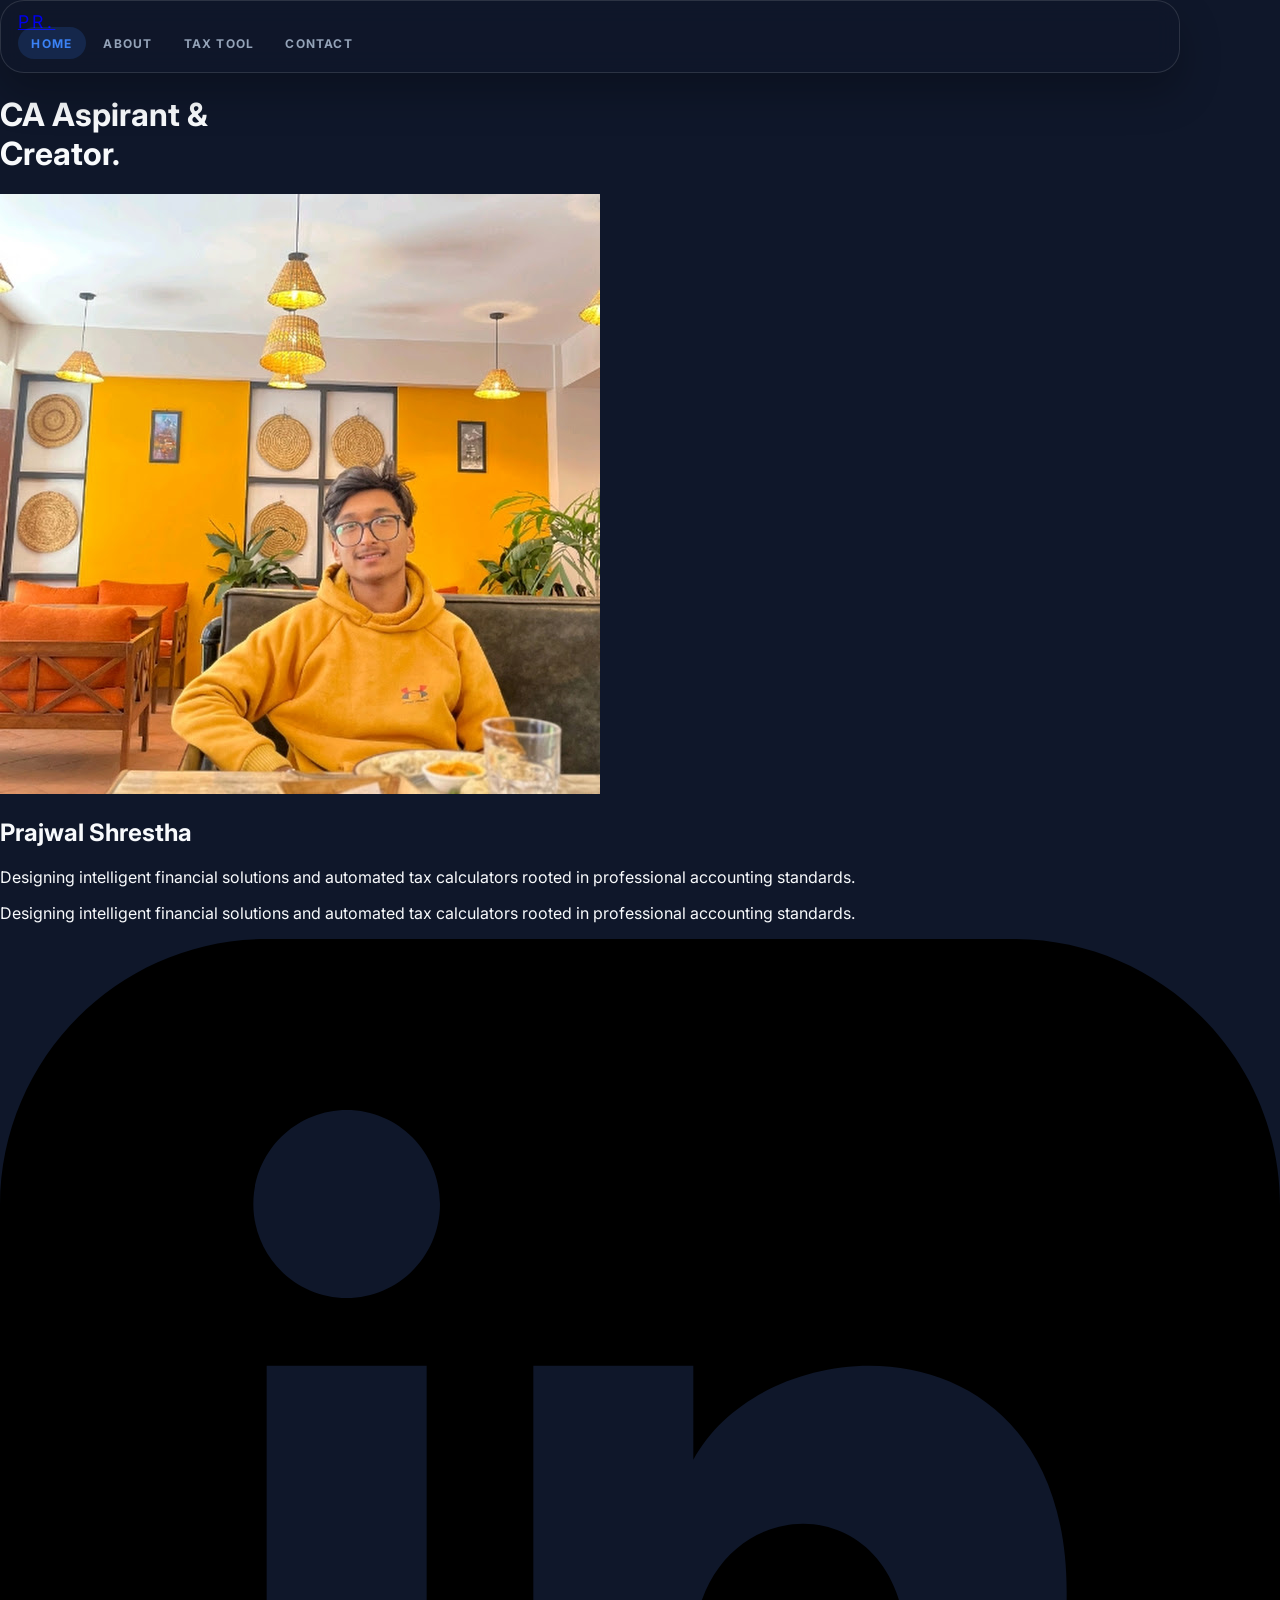
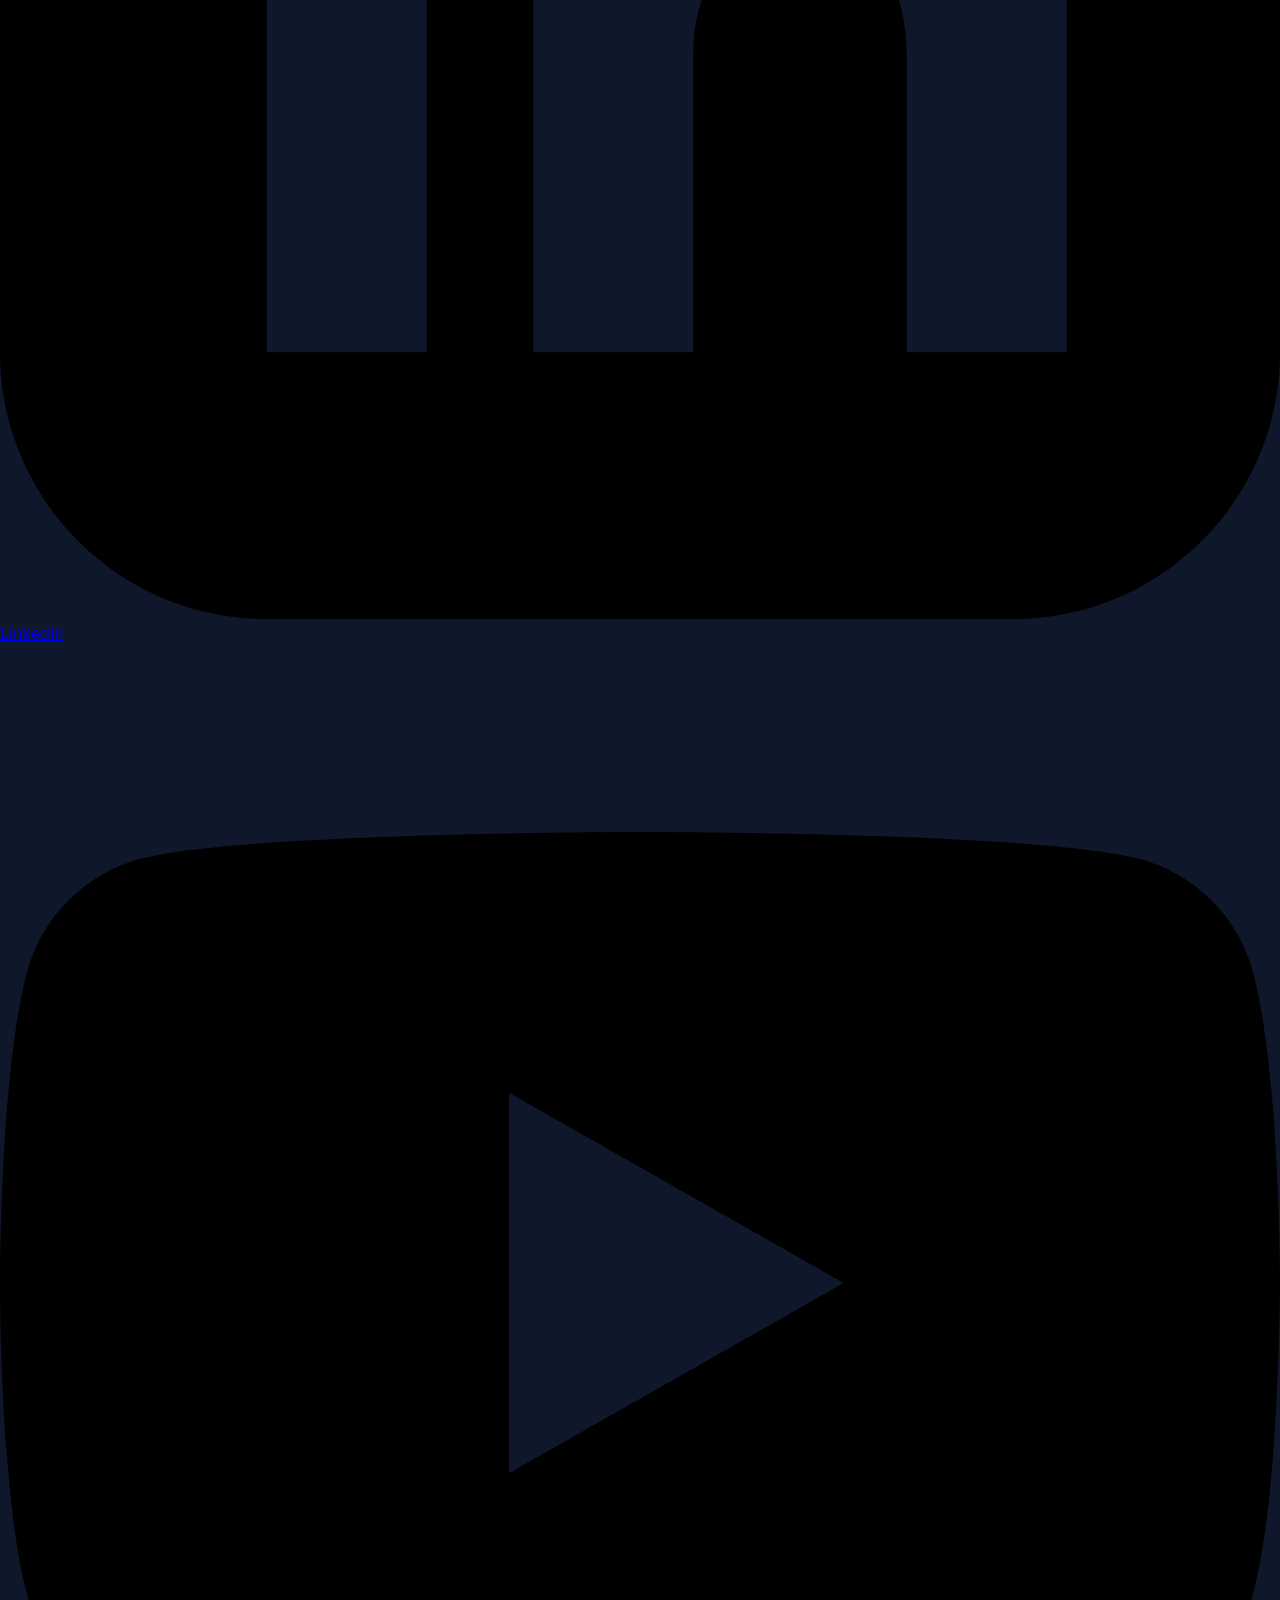
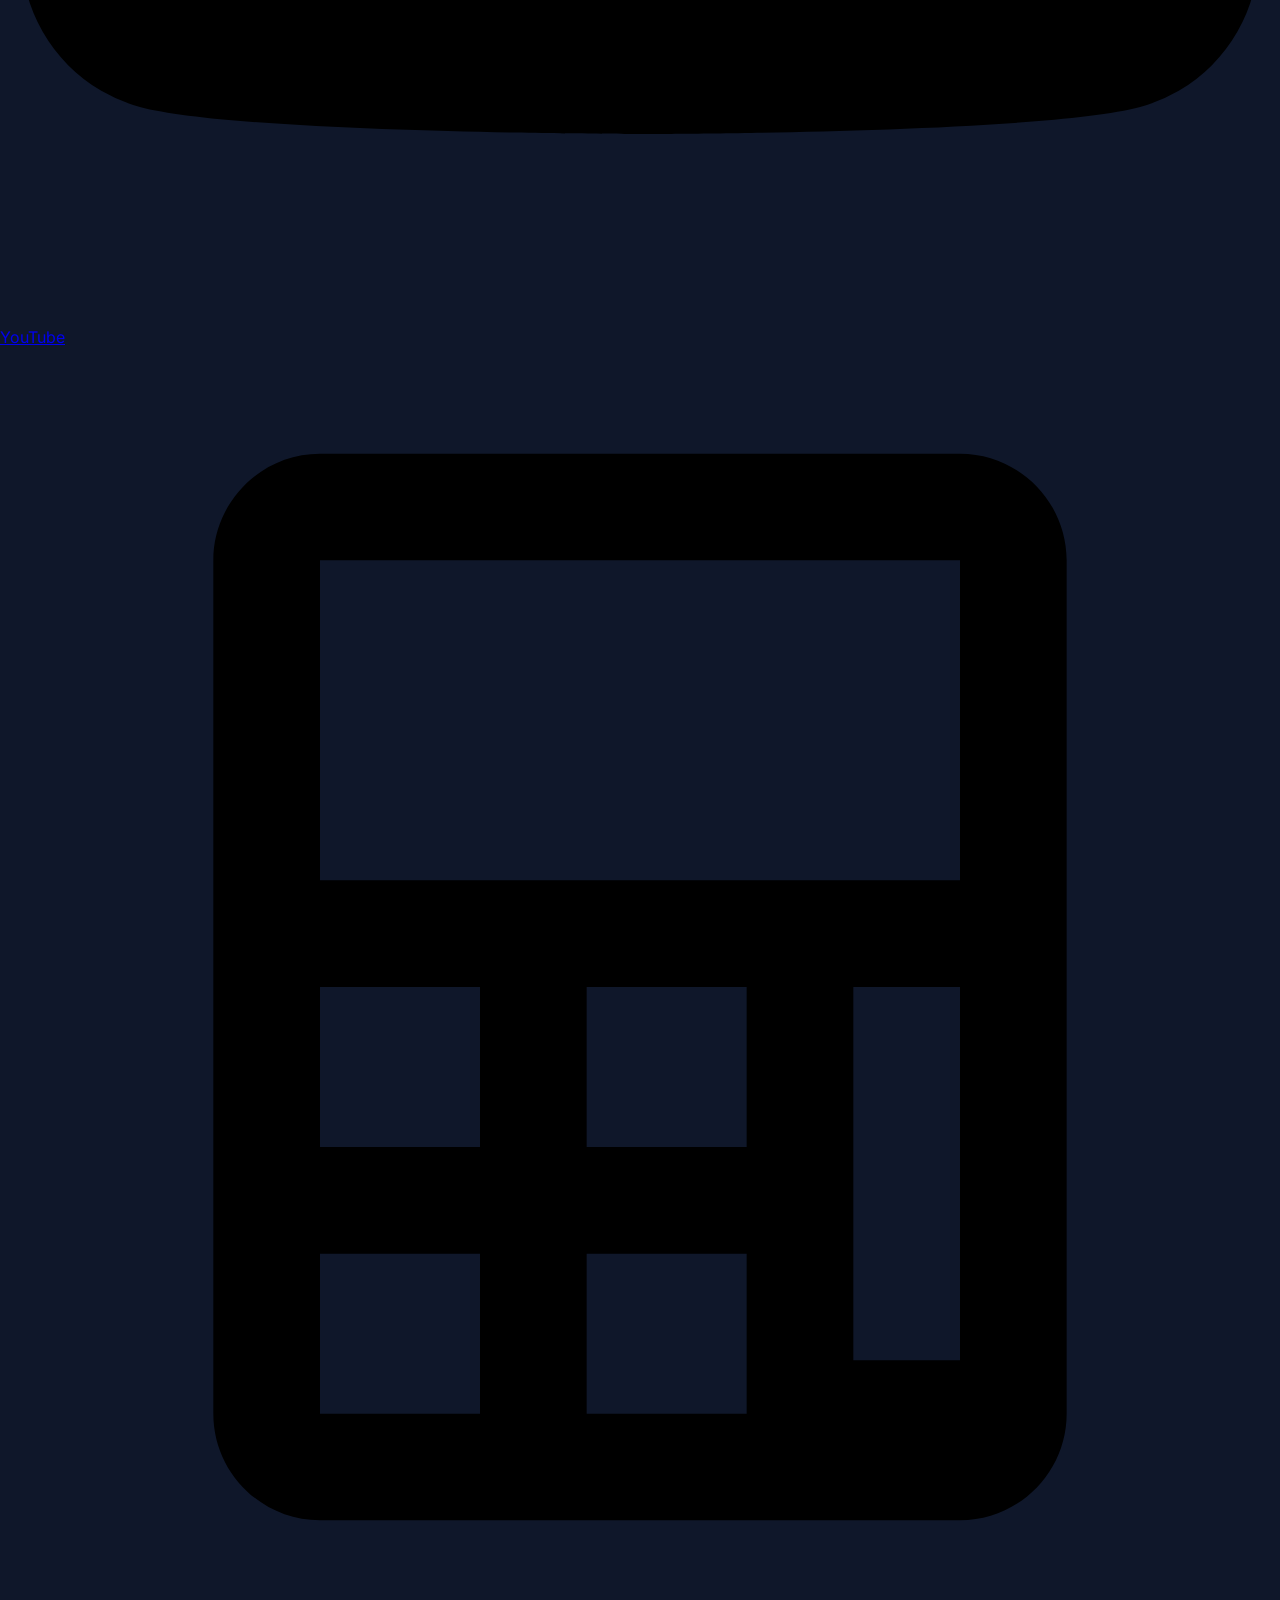
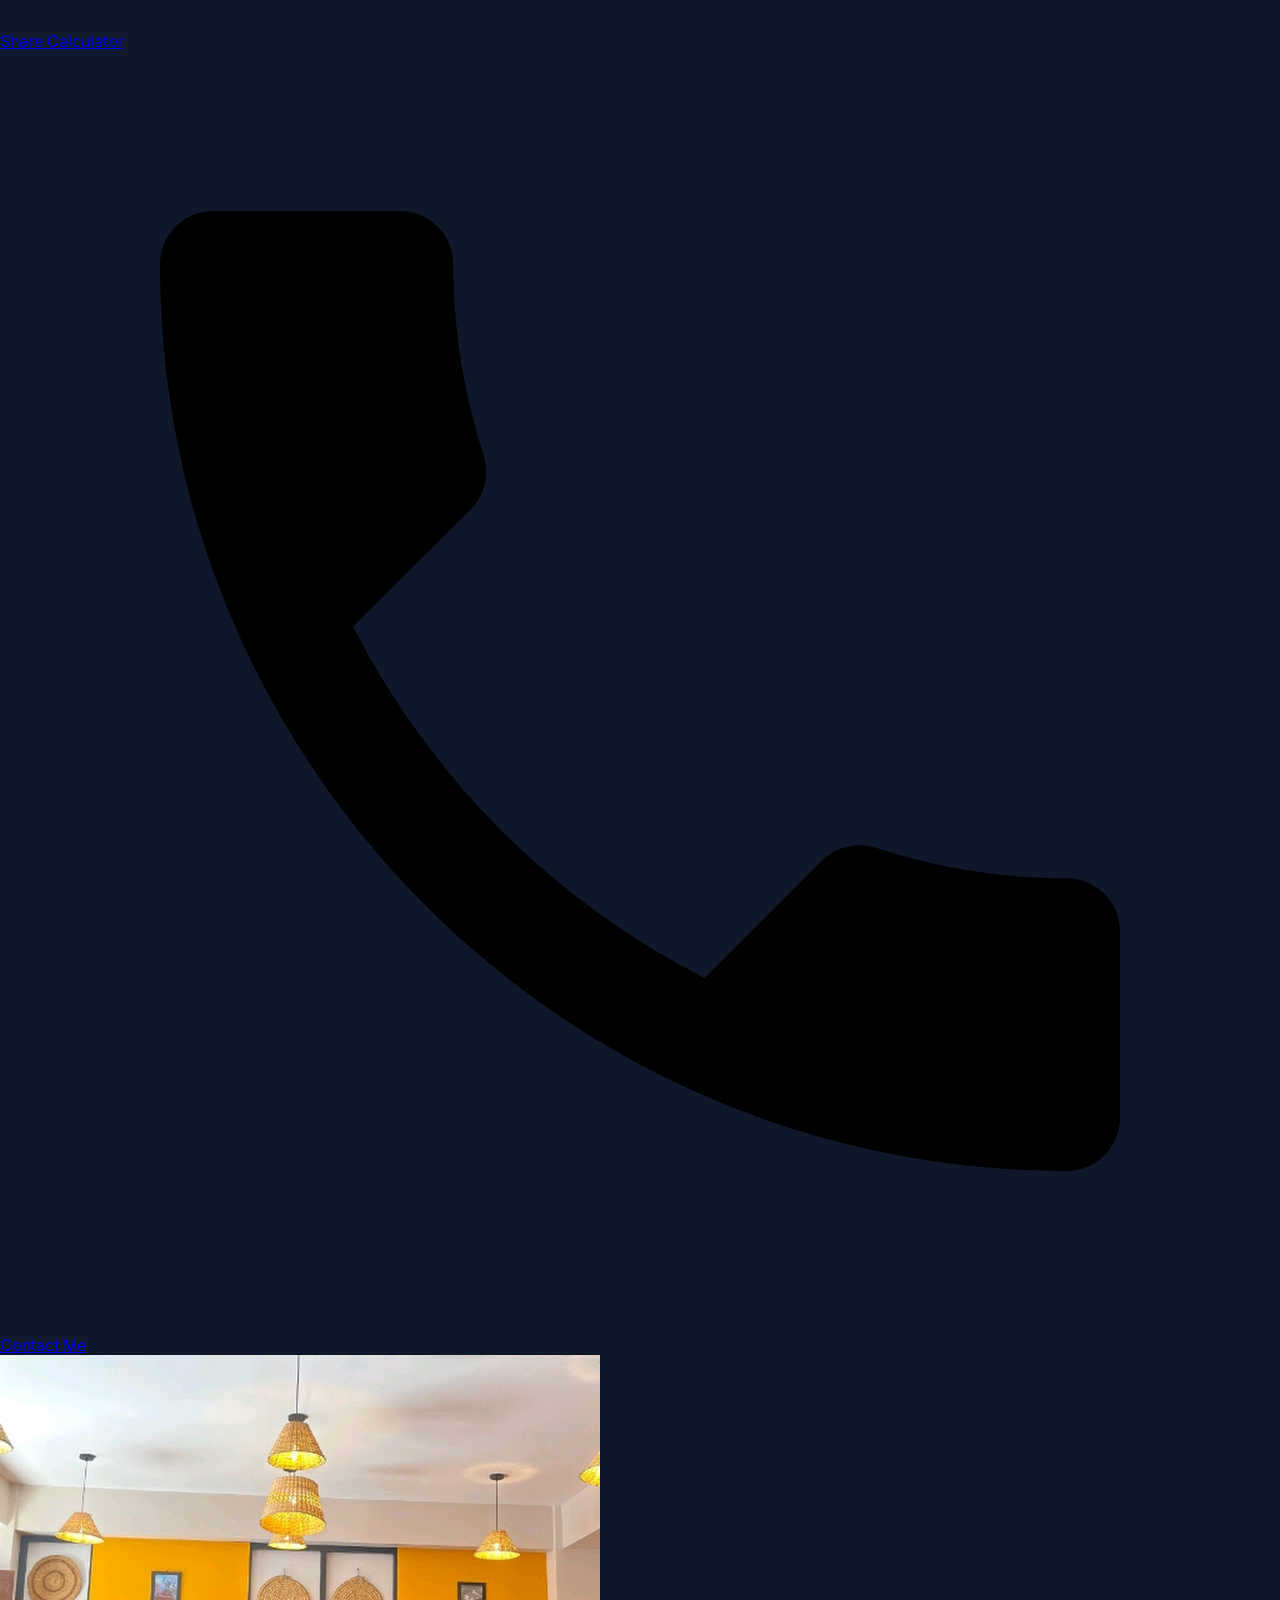
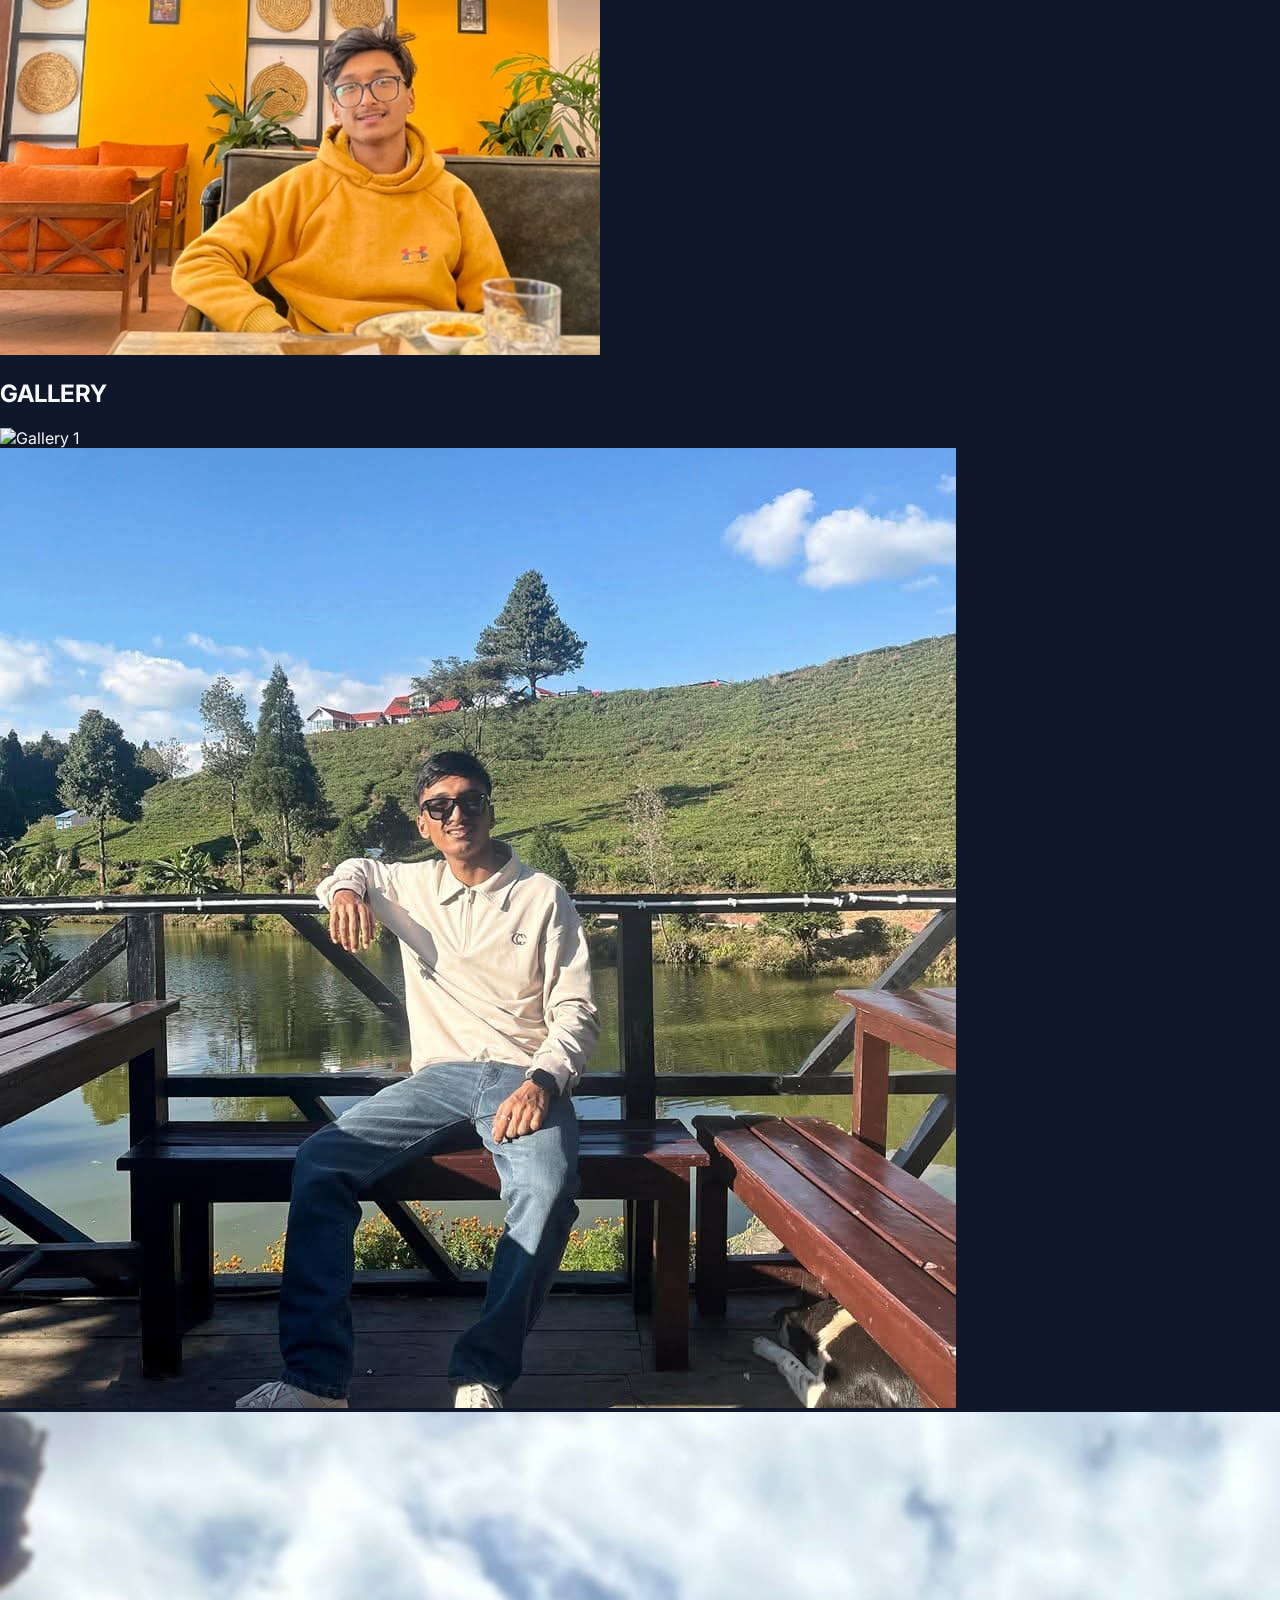
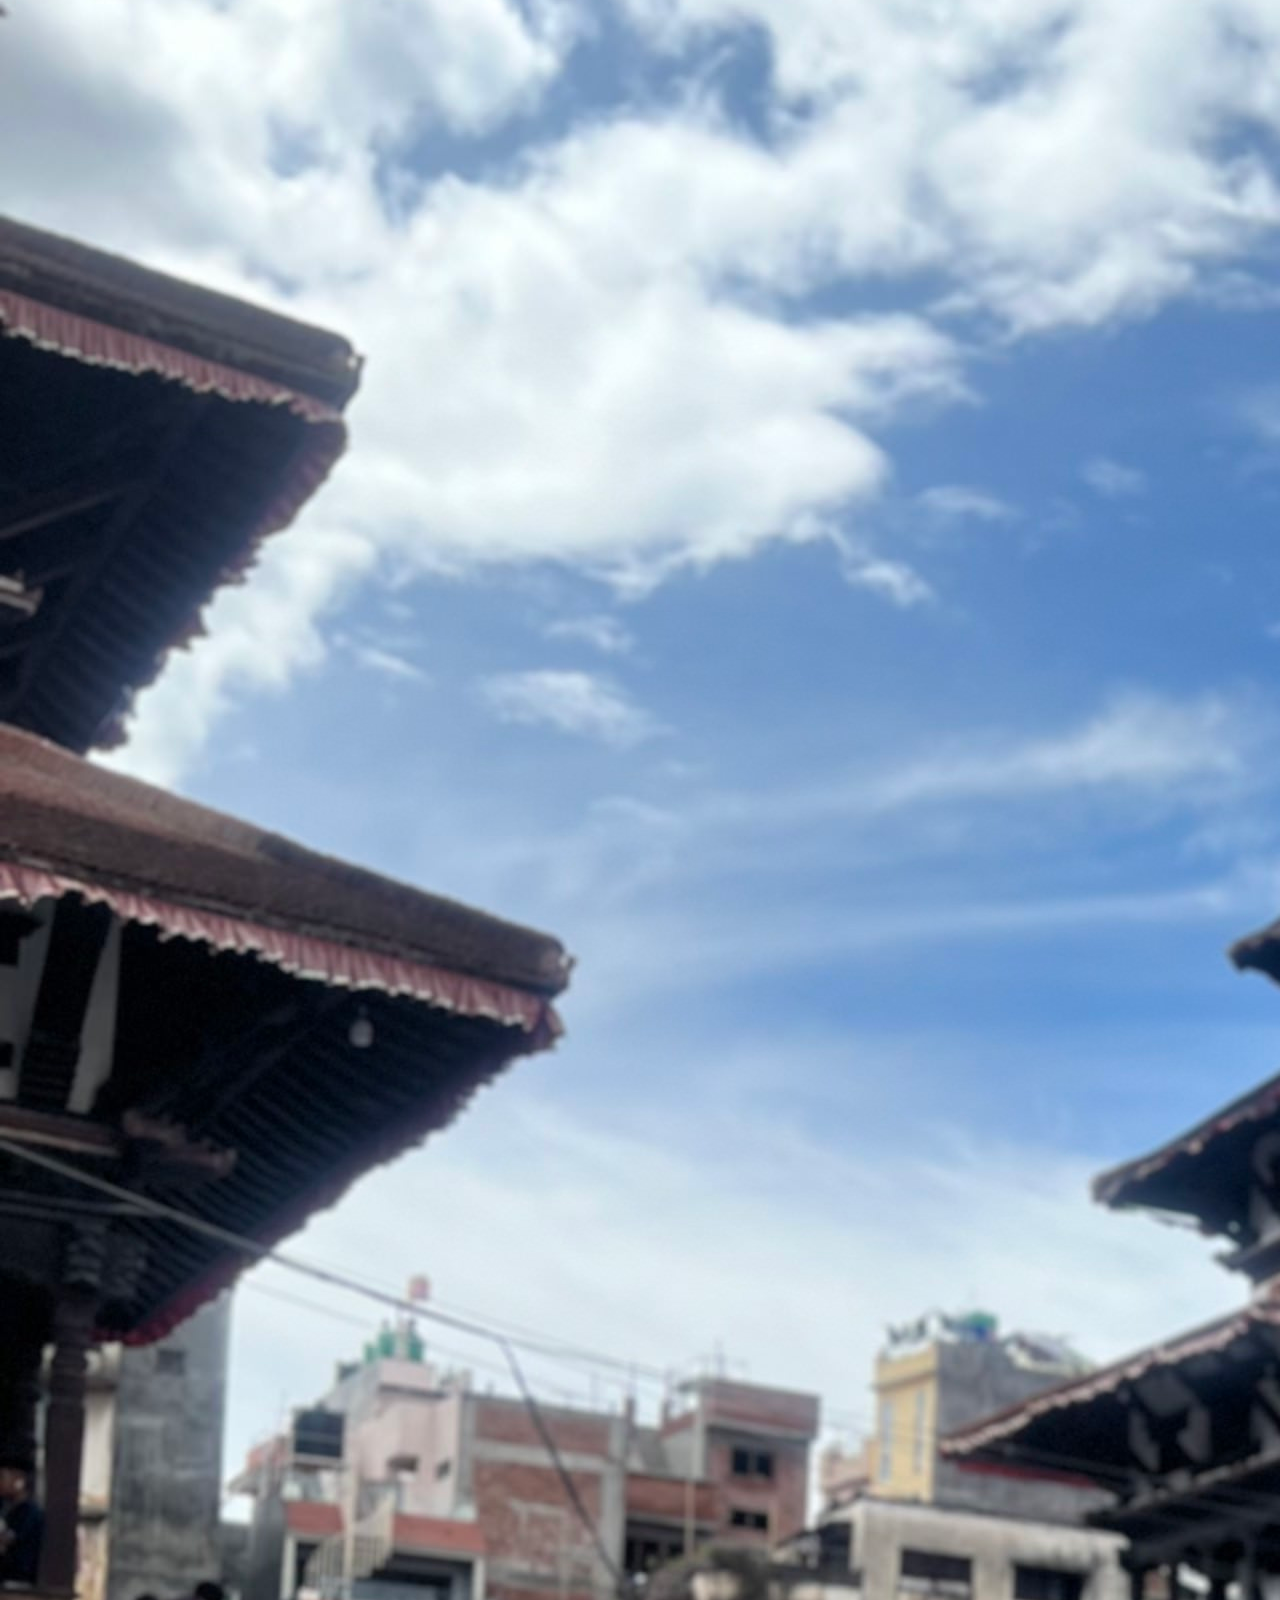
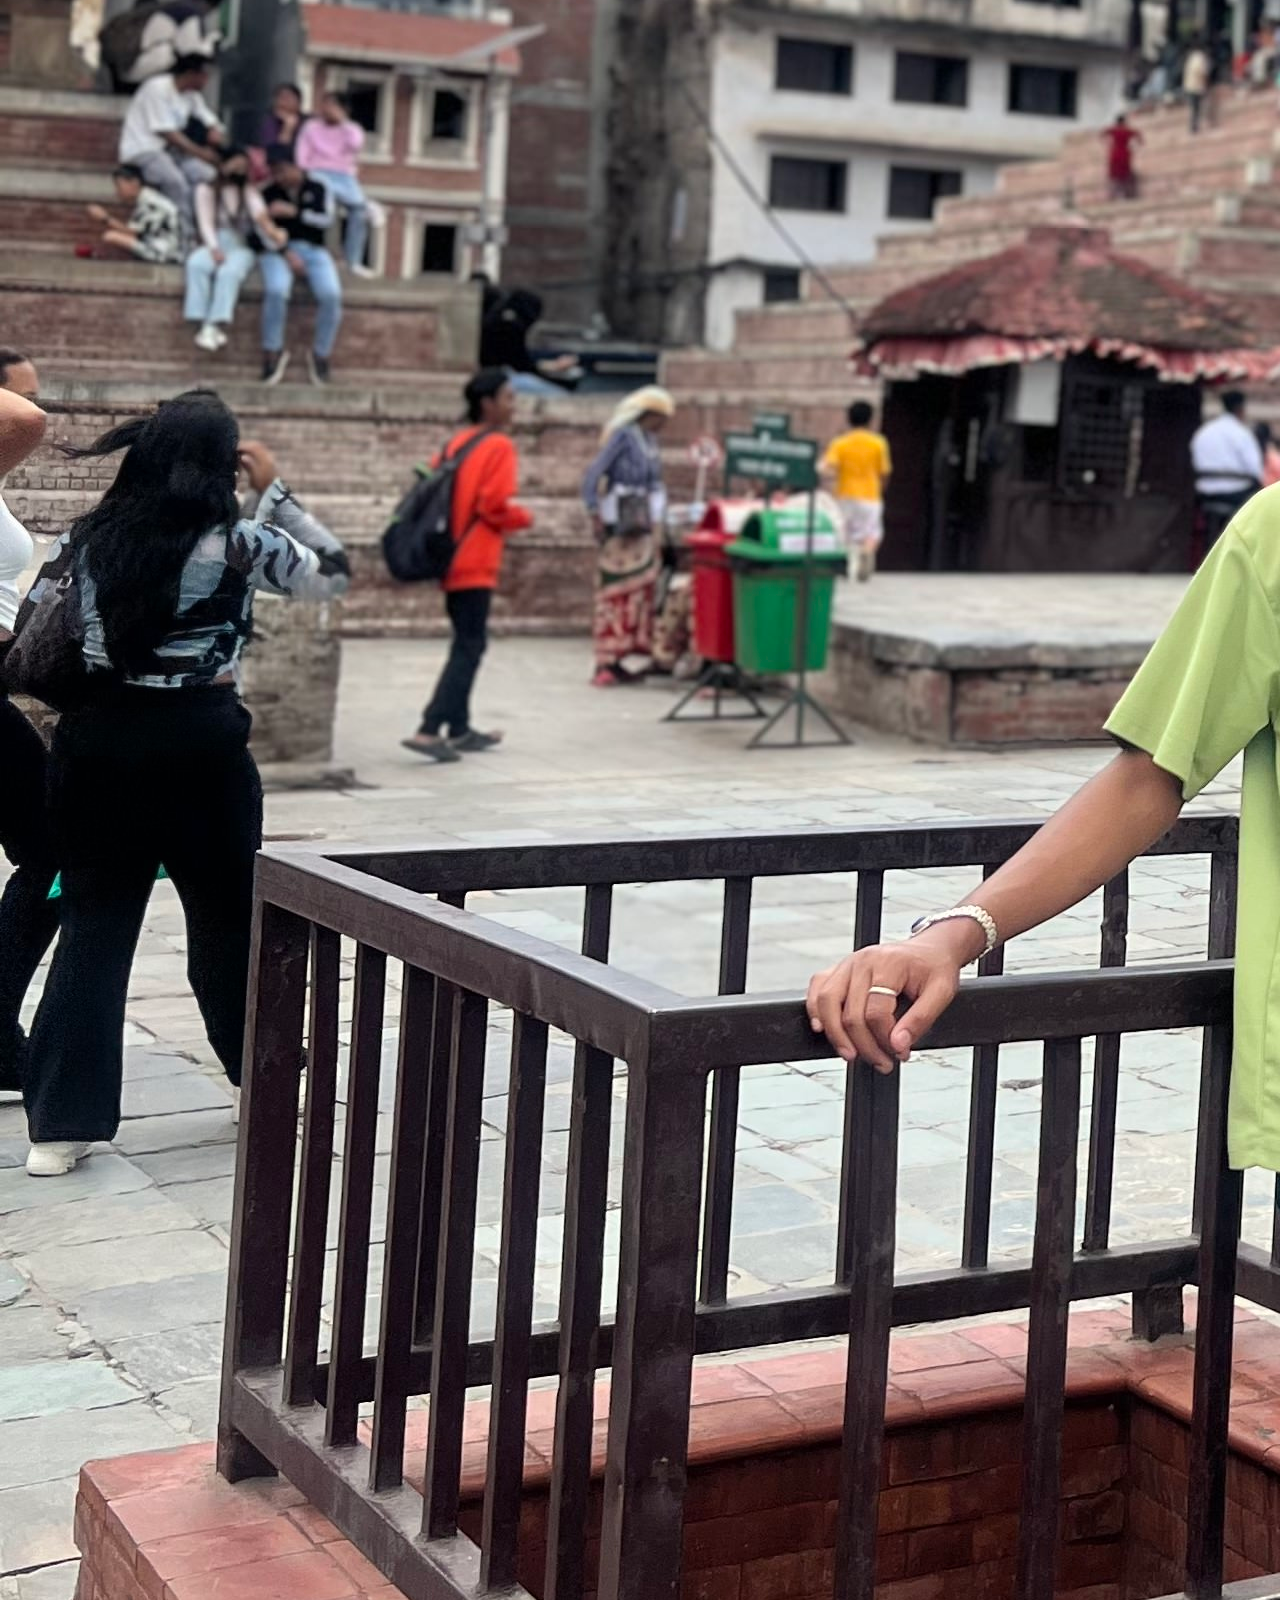
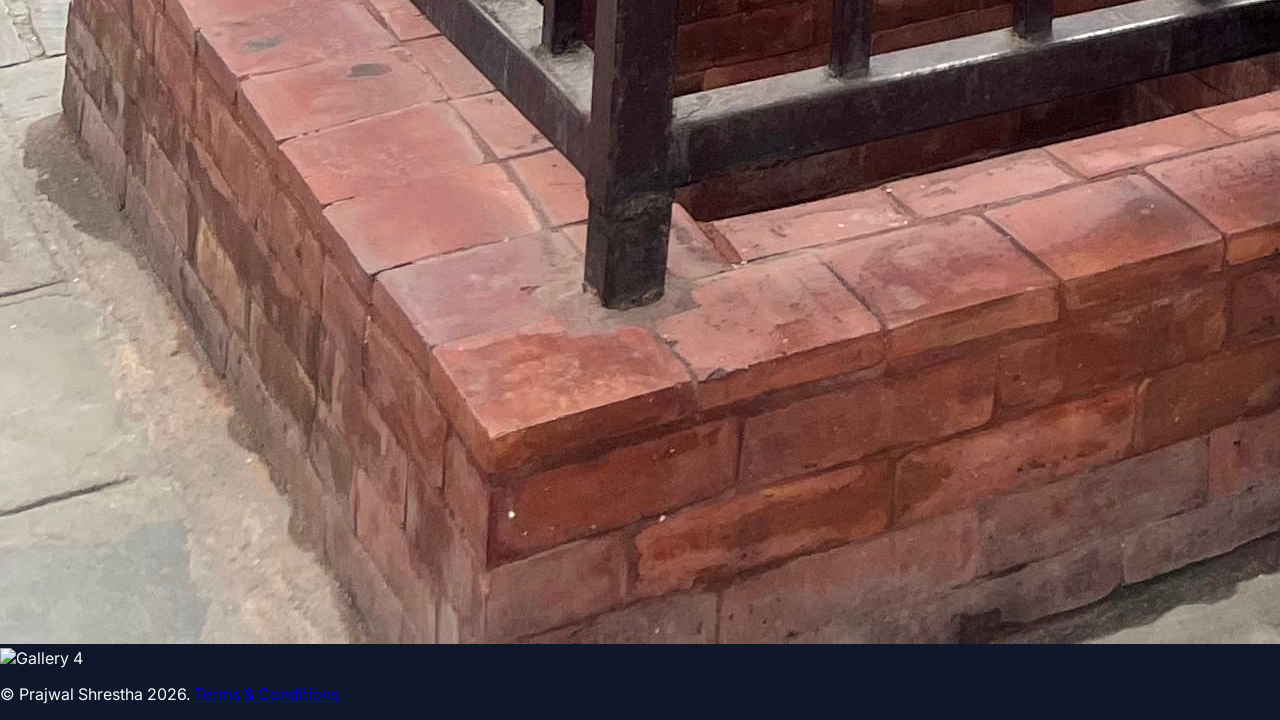
==== commit 1073e883: "Add files via upload" ====
--- a/index.html
+++ b/index.html
@@ -15,7 +15,10 @@
     <meta property="og:image" content="https://prajwalshrestha2.com.np/picture.jpg">
 
     <link rel="icon" href="fav.png">
-    <title>Prajwal | Portfolio</title>
+    <link rel="canonical" href="https://prajwalshrestha2.com.np/">
+    <meta name="robots" content="index, follow">
+    <meta name="googlebot" content="index, follow">
+    <title>Prajwal Shrestha | CA Aspirant & Creator</title>
     <script src="https://cdn.tailwindcss.com"></script>
     <script defer src="https://unpkg.com/alpinejs@3.x.x/dist/cdn.min.js"></script>
     <link rel="stylesheet" href="style.css">
@@ -55,10 +58,24 @@
   "sameAs": [
     "https://www.linkedin.com/in/prajwalshresthaaa",
     "https://github.com/Prajwalshresthaofficial",
-    "https://www.youtube.com/@Prajwalshresthaa",
+    "https://www.youtube.com/@Prajwalshresthaa"
   ],
   "description": "Prajwal Shrestha is a Market Analyst, Front-end Web Developer, and CA aspirant specializing in financial technology and digital content creation."
 
+}
+
+</script>
+        <script type="application/ld+json">
+{
+    "@context": "https://schema.org",
+    "@type": "WebSite",
+    "name": "Prajwal Shrestha",
+    "url": "https://prajwalshrestha2.com.np",
+    "potentialAction": {
+        "@type": "SearchAction",
+        "target": "https://prajwalshrestha2.com.np/?s={search_term_string}",
+        "query-input": "required name=search_term_string"
+    }
 }
 
 </script>
@@ -69,15 +86,58 @@
             backdrop-filter: blur(12px);
             -webkit-backdrop-filter: blur(12px);
         }
+        /* Explicit nav-link styles (avoid Tailwind @apply in plain CSS files) */
         .nav-link {
-            @apply text-slate-400 hover:text-blue-400 transition-colors duration-300;
+            color: #94a3b8;
+            transition: color 0.25s ease, background 0.25s ease;
+            text-decoration: none;
+        }
+        .nav-link:hover {
+            color: #60a5fa;
         }
         .nav-link.active {
-            @apply text-blue-400 font-bold;
+            color: #3b82f6;
+            font-weight: 700;
         }
     </style>
 </head>
-<body class="bg-[#0f172a] text-white">
+<body class="bg-[#0f172a] text-white skeleton-active">
+    <!-- Skeleton Loader -->
+    <div id="skeletonLoader" class="skeleton-loader home-skeleton">
+        <div class="skeleton-nav-shell">
+            <div class="skeleton-item skeleton-nav-brand"></div>
+            <div class="skeleton-nav-links">
+                <div class="skeleton-item skeleton-nav-link"></div>
+                <div class="skeleton-item skeleton-nav-link"></div>
+                <div class="skeleton-item skeleton-nav-link"></div>
+                <div class="skeleton-item skeleton-nav-link"></div>
+            </div>
+        </div>
+
+        <div class="skeleton-shell">
+            <div class="skeleton-main">
+                <div class="skeleton-item skeleton-heading"></div>
+
+                <div class="skeleton-item skeleton-photo skeleton-mobile-photo"></div>
+
+                <div class="skeleton-item skeleton-name skeleton-mobile-name"></div>
+
+                <div class="skeleton-lines">
+                    <div class="skeleton-item skeleton-line"></div>
+                    <div class="skeleton-item skeleton-line skeleton-line-short"></div>
+                </div>
+
+                <div class="skeleton-actions">
+                    <div class="skeleton-item skeleton-pill"></div>
+                    <div class="skeleton-item skeleton-pill"></div>
+                    <div class="skeleton-item skeleton-pill"></div>
+                </div>
+            </div>
+
+            <div class="skeleton-item skeleton-photo skeleton-desktop-photo"></div>
+        </div>
+    </div>
+
     <nav class="fixed top-4 left-1/2 z-50 glass-card rounded-[2rem] border border-slate-800 px-4 py-3 max-w-6xl w-[95%] -translate-x-1/2 transform">
         <div class="max-w-6xl mx-auto px-4 sm:px-6 h-16 flex items-center justify-between">
             <span class="text-xl font-bold text-blue-400"><a href="home.html">PR.</a></span>
@@ -88,9 +148,9 @@
             </button>
             <div id="navMenu" class="hidden absolute left-4 right-4 top-20 rounded-2xl border border-slate-800 bg-slate-950/95 p-4 shadow-xl md:static md:flex md:bg-transparent md:border-0 md:p-0 md:shadow-none">
                 <div class="flex flex-col gap-4 md:flex-row md:gap-8">
-                    <a href="./home" class="nav-link active">Home</a>
-                    <a href="./about" class="nav-link">About</a>
-                    <a href="./tax" class="nav-link">Tax Tool</a>
+                    <a href="index.html" class="nav-link active">Home</a>
+                    <a href="about.html" class="nav-link">About</a>
+                    <a href="tax.html" class="nav-link">Tax Tool</a>
                     <a href="contact.html" class="nav-link">Contact</a>
                 </div>
             </div>
@@ -98,15 +158,45 @@
     </nav>
 
     <main class="pt-40 pb-4 px-6 max-w-6xl mx-auto flex flex-col md:flex-row items-center gap-12">
-        <div class="flex-1 space-y-8">
-            <h1 class="text-5xl md:text-7xl font-bold leading-tight">
-                CA Aspirant & <br><span class="text-slate-500">Creator.</span>
-            </h1>
-            <p class="text-slate-400 max-w-md text-lg">
-               Designing intelligent financial solutions and <br>Automated tax calculators rooted in<br>Professional Accounting Standards.
-            </p>
-
-            <div class="flex flex-wrap justify-center gap-4 pt-2 md:justify-start">
+        <!-- Left column: heading, picture, description, social -->
+        <div class="flex-1 flex flex-col gap-8">
+            <!-- Heading - order 1 on mobile -->
+            <div class="order-1 md:order-none">
+                <h1 class="text-5xl md:text-7xl font-bold leading-tight">
+                    CA Aspirant & <br><span class="text-slate-500">Creator.</span>
+                </h1>
+            </div>
+            
+            <!-- Picture - order 2 on mobile, hidden on desktop md:hidden -->
+            <div class="w-72 h-72 bg-slate-800 rounded-[2.5rem] border border-slate-700 flex items-center justify-center rotate-3 shadow-2xl overflow-hidden relative group order-2 md:hidden mx-auto">
+                <img src="picture.jpg" alt="Prajwal Shrestha" class="w-full h-full object-cover transition-transform duration-500 group-hover:scale-110">
+                <div class="absolute inset-0 bg-slate-900/40 flex items-center justify-center opacity-0 group-hover:opacity-100 transition-opacity duration-300">
+                </div>
+            </div>
+
+            <!-- Name - order 3 on mobile only -->
+            <div class="order-3 md:hidden">
+                <h2 class="text-2xl font-semibold text-center text-slate-500">Prajwal Shrestha</h2>
+            </div>
+
+            <!-- Description - order 4 on mobile -->
+            <!-- Mobile version -->
+            <div class="order-4 md:hidden">
+                <p class="text-slate-400 max-w-md text-lg text-center leading-relaxed">
+                   Designing intelligent financial solutions and automated tax calculators rooted in professional accounting standards.
+                </p>
+            </div>
+
+            <!-- Desktop version -->
+            <div class="hidden md:block">
+                <p class="text-slate-400 max-w-md text-lg leading-relaxed">
+                   Designing intelligent financial solutions and automated tax calculators rooted in professional accounting standards.
+                </p>
+            </div>
+
+            <!-- Social links - order 5 on mobile -->
+            <div class="order-5 md:order-none">
+                <div class="flex flex-wrap justify-center gap-4 pt-2 md:justify-start">
                 <a href="https://linkedin.com/in/prajwalshresthaaa" target="_blank" class="group flex items-center gap-2 text-slate-400 hover:text-blue-400 transition-all">
                     <svg class="w-5 h-5 fill-current" viewBox="0 0 24 24"><path d="M19 0h-14c-2.761 0-5 2.239-5 5v14c0 2.761 2.239 5 5 5h14c2.762 0 5-2.239 5-5v-14c0-2.761-2.238-5-5-5zm-11 19h-3v-11h3v11zm-1.5-12.268c-.966 0-1.75-.79-1.75-1.764s.784-1.764 1.75-1.764 1.75.79 1.75 1.764-.783 1.764-1.75 1.764zm13.5 12.268h-3v-5.604c0-3.368-4-3.113-4 0v5.604h-3v-11h3v1.765c1.396-2.586 7-2.777 7 2.476v6.759z"/></svg>
                     <span class="text-sm font-medium">LinkedIn</span>
@@ -127,10 +217,12 @@
                     </svg>
                     <span class="text-sm font-medium">Contact Me</span>
                 </a>
+                </div>
             </div>
         </div>
         
-        <div class="w-72 h-72 bg-slate-800 rounded-[2.5rem] border border-slate-700 flex items-center justify-center rotate-3 shadow-2xl overflow-hidden relative group">
+        <!-- Picture - shown on desktop only on the right -->
+        <div class="w-72 h-72 bg-slate-800 rounded-[2.5rem] border border-slate-700 hidden md:flex items-center justify-center rotate-3 shadow-2xl overflow-hidden relative group">
             <img src="picture.jpg" alt="Prajwal Shrestha" class="w-full h-full object-cover transition-transform duration-500 group-hover:scale-110">
             <div class="absolute inset-0 bg-slate-900/40 flex items-center justify-center opacity-0 group-hover:opacity-100 transition-opacity duration-300">
             </div>
@@ -156,28 +248,44 @@
     </section>
 
     <footer class="py-12 border-t border-slate-800/50 text-center">
-        <p class="text-slate-500 text-sm">© Prajwal Shrestha 2026. <a href="./terms" class="text-blue-400 hover:underline">T&C Applied</a></p>
+        <p class="text-slate-500 text-sm">© Prajwal Shrestha 2026. <a href="terms.html" class="text-blue-400 hover:underline">Terms & Conditions</a></p>
     </footer>
     <script>
         document.addEventListener('contextmenu', function(e) {
             e.preventDefault();
         });
-
-        document.addEventListener('DOMContentLoaded', function () {
-            const toggle = document.getElementById('navToggle');
-            const menu = document.getElementById('navMenu');
-            if (!toggle || !menu) return;
-
-            toggle.addEventListener('click', function () {
-                menu.classList.toggle('hidden');
+    </script>
+<script>
+    // Hide skeleton loader on page load using a fade-out transition
+    window.addEventListener('load', function() {
+        const skeletonLoader = document.getElementById('skeletonLoader');
+        if (!skeletonLoader) return;
+
+        const onFadeEnd = function () {
+            skeletonLoader.classList.add('hidden');
+            document.body.classList.remove('skeleton-active', 'skeleton-locked');
+            skeletonLoader.removeEventListener('animationend', onFadeEnd);
+        };
+
+        skeletonLoader.addEventListener('animationend', onFadeEnd);
+        skeletonLoader.classList.add('fade-out');
+    });
+    
+    document.addEventListener('DOMContentLoaded', function () {
+        const toggle = document.getElementById('navToggle');
+        const menu = document.getElementById('navMenu');
+        if (!toggle || !menu) return;
+
+        toggle.addEventListener('click', function () {
+            menu.classList.toggle('hidden');
+        });
+
+        menu.querySelectorAll('a').forEach(function (link) {
+            link.addEventListener('click', function () {
+                menu.classList.add('hidden');
             });
-
-            menu.querySelectorAll('a').forEach(function (link) {
-                link.addEventListener('click', function () {
-                    menu.classList.add('hidden');
-                });
-            });
-        });
-    </script>
+        });
+    });
+</script>
 </body>
 </html>
--- a/style.css
+++ b/style.css
@@ -339,6 +339,42 @@
    NAVIGATION
 ========================= */
 
+nav {
+    width: min(95%, 72rem);
+    padding: 0.6rem 0.8rem;
+    transition: all 0.25s ease;
+}
+
+nav .max-w-6xl {
+    max-width: 100%;
+    height: 3.25rem;
+    padding: 0 0.25rem;
+}
+
+nav .max-w-6xl > span {
+    font-size: 1.1rem;
+    letter-spacing: 0.2em;
+}
+
+#navToggle {
+    border: 1px solid rgba(255, 255, 255, 0.12);
+    background: rgba(15, 23, 42, 0.55);
+    transition: all 0.2s ease;
+}
+
+#navToggle:hover {
+    border-color: rgba(96, 165, 250, 0.35);
+    color: #60a5fa;
+    background: rgba(30, 41, 59, 0.75);
+}
+
+#navMenu {
+    display: none;
+}
+
+#navMenu:not(.hidden) {
+    display: flex;
+}
 
 .nav-link {
 
@@ -355,6 +391,9 @@
     text-decoration:none;
 
     transition:.2s;
+
+    padding: 0.55rem 0.85rem;
+    border-radius: 999px;
 
 }
 
@@ -363,6 +402,7 @@
 .nav-link.active {
 
     color:white;
+    background: rgba(59, 130, 246, 0.16);
 
 }
 
@@ -462,4 +502,441 @@
 
 }
 
+@media(min-width:769px){
+    #navToggle {
+        display: none;
+    }
+
+    #navMenu {
+        display: flex;
+        position: static;
+        padding: 0;
+        background: transparent;
+        border: 0;
+        box-shadow: none;
+    }
+
+    #navMenu .flex {
+        flex-direction: row;
+        gap: 0.4rem;
+        align-items: center;
+    }
+
+    /* Desktop: match the page top padding (py-32) so skeleton aligns with content */
+    .skeleton-loader {
+        padding-top: 11rem !important; /* nudged up slightly */
+        align-items: flex-start;
+        justify-content: center;
+    }
+
+    /* Per-page skeleton overrides to match each page's top padding */
+    .index-skeleton.skeleton-loader,
+    .home-skeleton.skeleton-loader,
+    .about-skeleton.skeleton-loader {
+        padding-top: 10rem !important; /* pt-40 / py-40 */
+    }
+
+    .tax-skeleton.skeleton-loader,
+    .contact-skeleton.skeleton-loader,
+    .terms-skeleton.skeleton-loader {
+        padding-top: 8rem !important; /* pt-32 / py-32 */
+    }
+}
+
+/* =========================
+   SKELETON LOADER
+========================= */
+
+.skeleton-loader {
+    position: fixed;
+    inset: 0;
+    /* push the skeleton content below the fixed nav and keep horizontal centering */
+    padding: 1.25rem;
+    padding-top: clamp(4.2rem, 12vw, 6rem);
+    background:
+        radial-gradient(circle at top left, rgba(59, 130, 246, 0.16), transparent 34%),
+        linear-gradient(135deg, #020617 0%, #0f172a 100%);
+    display: flex;
+    align-items: flex-start;
+    justify-content: center;
+    z-index: 9999;
+    overflow: hidden;
+}
+
+.skeleton-loader.fade-out {
+    animation: fadeOut 0.5s ease-out forwards;
+}
+
+.skeleton-loader.hidden {
+    display: none;
+}
+
+.skeleton-card {
+    border: 1px solid rgba(255, 255, 255, 0.08);
+    border-radius: 1.5rem;
+    background: rgba(15, 23, 42, 0.78);
+    padding: 1.25rem;
+    box-shadow: inset 0 1px 0 rgba(255, 255, 255, 0.04);
+}
+
+.skeleton-nav-shell {
+    width: min(100%, 72rem);
+    display: flex;
+    align-items: center;
+    justify-content: space-between;
+    gap: 1rem;
+    padding: 0.95rem 1.25rem;
+    margin-bottom: 1rem;
+    border: 1px solid rgba(255, 255, 255, 0.08);
+    border-radius: 2rem;
+    background: rgba(15, 23, 42, 0.78);
+    backdrop-filter: blur(20px);
+    -webkit-backdrop-filter: blur(20px);
+    box-shadow: 0 18px 45px rgba(0, 0, 0, 0.2);
+    /* Pin nav skeleton to top of overlay */
+    position: absolute;
+    top: clamp(0.9rem, 2.2vw, 1.4rem);
+    left: 50%;
+    transform: translateX(-50%);
+    z-index: 10001;
+}
+
+.skeleton-nav-brand {
+    height: 1.4rem;
+    width: 4.5rem;
+    border-radius: 999px;
+}
+
+.skeleton-nav-links {
+    display: none;
+    align-items: center;
+    gap: 1rem;
+    flex-wrap: wrap;
+}
+
+.skeleton-nav-links > .skeleton-item:nth-child(1) {
+    width: 3.6rem;
+}
+
+.skeleton-nav-links > .skeleton-item:nth-child(2) {
+    width: 5.3rem;
+}
+
+.skeleton-nav-links > .skeleton-item:nth-child(3) {
+    width: 5.3rem;
+}
+
+.skeleton-nav-links > .skeleton-item:nth-child(4) {
+    width: 4.4rem;
+}
+
+.skeleton-nav-toggle {
+    display: flex;
+    flex-direction: column;
+    justify-content: center;
+    gap: 0.24rem;
+    width: 2.2rem;
+    height: 2.2rem;
+    padding: 0.45rem;
+    border-radius: 999px;
+    border: 1px solid rgba(255, 255, 255, 0.08);
+    background: rgba(30, 41, 59, 0.72);
+}
+
+.skeleton-nav-toggle span {
+    display: block;
+    height: 2px;
+    width: 100%;
+    border-radius: 999px;
+    background: linear-gradient(90deg, #60a5fa 0%, #93c5fd 100%);
+}
+
+.skeleton-nav-toggle span:nth-child(2) {
+    width: 70%;
+}
+
+.skeleton-nav-link {
+    height: 0.95rem;
+    width: clamp(3.1rem, 10vw, 4.2rem);
+    border-radius: 999px;
+}
+
+
+.skeleton-shell {
+    width: min(100%, 72rem);
+    display: flex;
+    flex-direction: column;
+    gap: 1.5rem;
+    padding: clamp(1rem, 2.4vw, 1.8rem);
+    border: 1px solid rgba(255, 255, 255, 0.08);
+    border-radius: 1.75rem;
+    background: rgba(15, 23, 42, 0.8);
+    backdrop-filter: blur(20px);
+    -webkit-backdrop-filter: blur(20px);
+    box-shadow: 0 20px 60px rgba(0, 0, 0, 0.26);
+    /* push main shell down so it doesn't overlap pinned nav skeleton */
+    margin-top: clamp(4.2rem, 12vw, 6rem);
+}
+
+.skeleton-main {
+    display: flex;
+    flex-direction: column;
+    gap: 0.9rem;
+    width: 100%;
+}
+
+.skeleton-lines {
+    display: flex;
+    flex-direction: column;
+    gap: 0.7rem;
+    width: 100%;
+}
+
+.skeleton-actions {
+    display: flex;
+    flex-wrap: wrap;
+    gap: 0.75rem;
+    padding-top: 0.2rem;
+}
+
+.skeleton-item {
+    position: relative;
+    overflow: hidden;
+    background: linear-gradient(
+        90deg,
+        rgba(30, 41, 59, 0.9) 0%,
+        rgba(71, 85, 105, 0.95) 50%,
+        rgba(30, 41, 59, 0.9) 100%
+    );
+    background-size: 200% 100%;
+    animation: shimmer 1.4s infinite;
+    border-radius: 0.9rem;
+    box-shadow: inset 0 1px 0 rgba(255, 255, 255, 0.06);
+}
+
+.skeleton-item::after {
+    content: "";
+    position: absolute;
+    inset: 0;
+    background: linear-gradient(90deg, transparent, rgba(255, 255, 255, 0.08), transparent);
+    transform: translateX(-100%);
+    animation: sweep 1.4s infinite;
+}
+
+.skeleton-heading {
+    height: clamp(2.2rem, 4.4vw, 3rem);
+    width: min(100%, 20rem);
+    border-radius: 999px;
+    margin-bottom: 0.25rem;
+}
+
+.skeleton-photo {
+    height: clamp(14rem, 30vw, 18rem);
+    width: min(100%, 18rem);
+    border-radius: 1.6rem;
+    margin: 0.2rem 0;
+}
+
+.skeleton-mobile-photo {
+    display: block;
+}
+
+.skeleton-desktop-photo {
+    display: none;
+}
+
+.skeleton-name {
+    height: 1.35rem;
+    width: min(100%, 12rem);
+    margin: 0.2rem auto 0;
+}
+
+.skeleton-line {
+    height: 0.95rem;
+    width: 100%;
+}
+
+.skeleton-line-short {
+    width: 84%;
+}
+
+.skeleton-pill {
+    height: 2.6rem;
+    width: clamp(5.6rem, 22vw, 6.8rem);
+    border-radius: 999px;
+}
+
+@keyframes shimmer {
+    0% {
+        background-position: 200% 0;
+    }
+    100% {
+        background-position: -200% 0;
+    }
+}
+
+@keyframes sweep {
+    0% {
+        transform: translateX(-100%);
+    }
+    100% {
+        transform: translateX(100%);
+    }
+}
+
+@keyframes fadeOut {
+    0% {
+        opacity: 1;
+        visibility: visible;
+    }
+    100% {
+        opacity: 0;
+        visibility: hidden;
+    }
+}
+
+@media (min-width: 768px) {
+    .skeleton-nav-links {
+        display: flex !important;
+    }
+
+    .skeleton-nav-toggle {
+        display: none !important;
+    }
+
+    .skeleton-nav-shell {
+        padding: 1.1rem 1.5rem;
+        min-height: 4rem;
+    }
+
+    .skeleton-shell {
+        flex-direction: row;
+        align-items: center;
+        justify-content: space-between;
+        gap: 1rem;
+    }
+
+    .skeleton-main {
+        flex: 1;
+        max-width: 34rem;
+    }
+
+    .skeleton-mobile-photo {
+        display: none;
+    }
+
+    .skeleton-desktop-photo {
+        display: block;
+        width: min(100%, 18rem);
+        flex-shrink: 0;
+    }
+
+    .skeleton-name {
+        margin: 0.2rem 0 0;
+    }
+}
+
+@media (max-width: 640px) {
+    .skeleton-loader {
+        padding: 0.9rem;
+    }
+
+    .skeleton-nav-shell {
+        padding: 0.8rem 0.9rem;
+        border-radius: 1rem;
+    }
+
+    .skeleton-nav-links {
+        gap: 0.45rem;
+    }
+
+    .skeleton-nav-link {
+        width: 3rem;
+    }
+
+    .skeleton-shell {
+        border-radius: 1.25rem;
+        padding: 1rem;
+    }
+
+    /* Mobile: position the skeleton card to match page vertical padding */
+    .skeleton-loader {
+        /* match page top padding (py-32 = 8rem) so placeholder aligns with real content */
+        padding-top: 8rem;
+        align-items: flex-start;
+        justify-content: center;
+    }
+
+    /* keep shell compact on small screens */
+    .skeleton-shell {
+        margin-top: 0.5rem;
+    }
+
+    /* Ensure skeleton card covers the content height on small screens */
+    .skeleton-card {
+        min-height: 48vh;
+    }
+
+    .skeleton-actions {
+        justify-content: center;
+    }
+
+    .skeleton-heading,
+    .skeleton-name {
+        margin-left: auto;
+        margin-right: auto;
+    }
+}
+
+/* When skeleton is active, lock body scrolling */
+body.skeleton-active {
+    overflow: hidden;
+    min-height: 100vh;
+}
+
+body.skeleton-active > #skeletonLoader {
+    display: flex;
+    opacity: 1;
+    visibility: visible;
+    pointer-events: auto;
+}
+
+body.skeleton-active > :not(#skeletonLoader):not(script):not(style) {
+    opacity: 0 !important;
+    visibility: hidden !important;
+    pointer-events: none !important;
+    user-select: none !important;
+}
+
+body.skeleton-locked {
+    overflow: hidden;
+    height: 100vh;
+    touch-action: none;
+}
+
+/* Final per-page desktop overrides (placed last to win cascade) */
+@media (min-width: 769px) {
+    .skeleton-loader.index-skeleton,
+    .skeleton-loader.home-skeleton {
+        padding-top: 9rem !important; /* nudge up slightly for index/home */
+    }
+
+    .skeleton-loader.about-skeleton {
+        padding-top: 10rem !important; /* keep about at pt-40/py-40 */
+    }
+
+    .skeleton-loader.tax-skeleton,
+    .skeleton-loader.contact-skeleton,
+    .skeleton-loader.terms-skeleton {
+        padding-top: 8rem !important; /* matches pt-32/py-32 */
+    }
+
+    #skeletonLoader.index-skeleton .skeleton-shell,
+    #skeletonLoader.home-skeleton .skeleton-shell,
+    #skeletonLoader.about-skeleton .skeleton-shell,
+    #skeletonLoader.tax-skeleton .skeleton-shell,
+    #skeletonLoader.contact-skeleton .skeleton-shell,
+    #skeletonLoader.terms-skeleton .skeleton-shell {
+        margin-top: 0 !important;
+    }
 }
